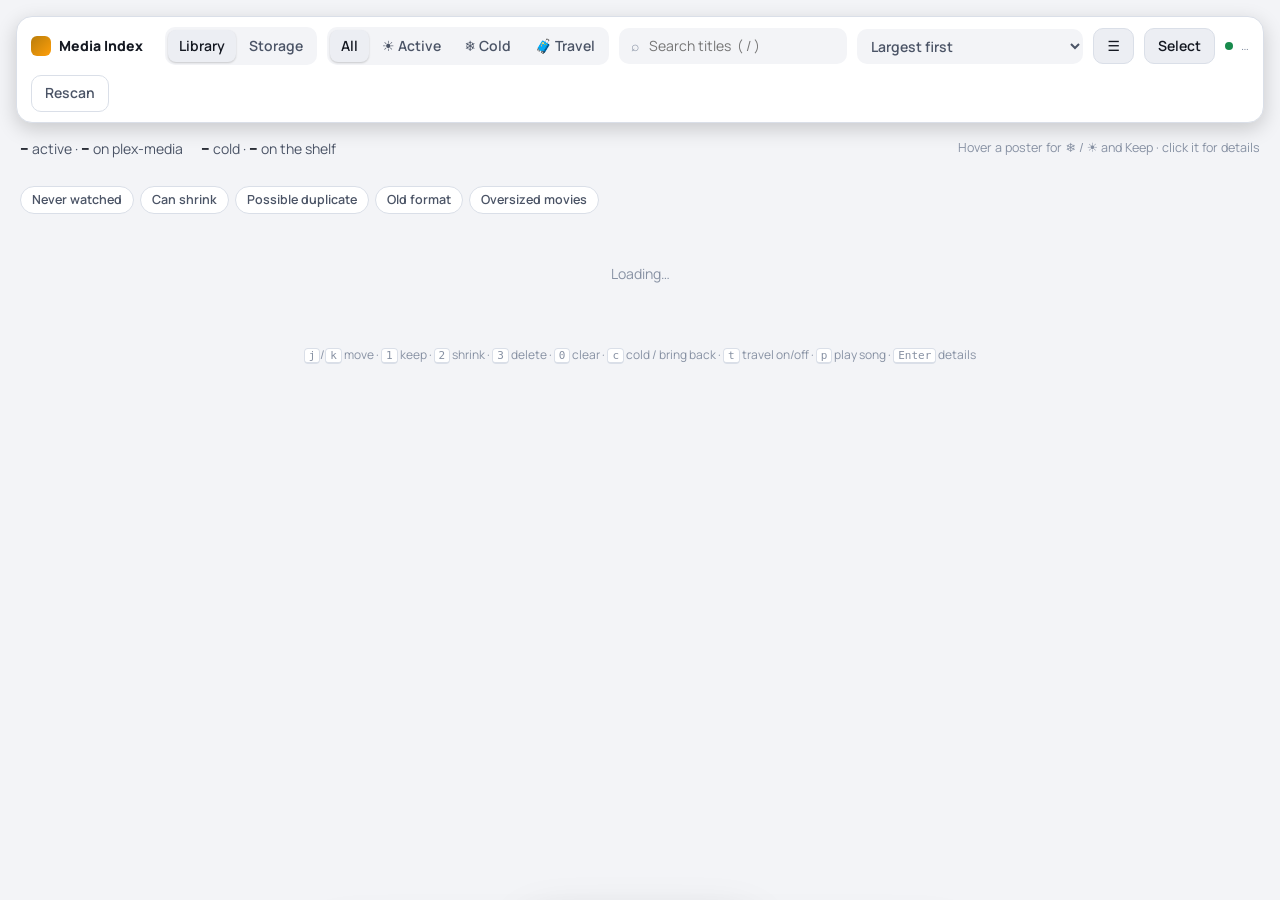
==== .config/media-stack/media-index/static/index.html @ 4dc536ae "media-index: cold/travel switches on the sheet, labelled Select bar The sheet gets a "Where it lives" ====
<!doctype html>
<html lang="en">
<head>
<meta charset="utf-8">
<meta name="viewport" content="width=device-width, initial-scale=1">
<title>Media Index</title>
<link rel="preconnect" href="https://fonts.googleapis.com">
<link href="https://fonts.googleapis.com/css2?family=Manrope:wght@500;600;700;800&display=swap" rel="stylesheet">
<style>
/* Poster-first, like Plex. One state per title: active (on plex-media) or cold (on a cold drive); the drive is a
   detail on the card. Light and dark follow the OS. */
:root {
  color-scheme: light;
  --bg: #f3f4f7; --bg-2: #ffffff; --surface: #ffffff; --surface-2: #eceef3; --border: #dadfe8;
  --text: #141821; --text-2: #4b5466; --muted: #8791a3;
  --accent: #b97d0a; --accent-fg: #1a1200; --accent-bg: #fbf1d9;
  --cold: #1f6fc2; --cold-bg: #e2eefb; --cold-fg: #06182a; --travel: #b0541a; --travel-bg: #fbe9dc;
  --keep: #178a4c; --keep-bg: #dff3e7; --delete: #c93b37; --delete-bg: #fbe4e3; --shrink: #1f6fc2; --shrink-bg: #e2eefb;
  --warn: #b86a00; --warn-bg: #fdf1d8; --scrim: rgba(20,24,33,.72); --shadow: rgba(0,0,0,.18);
  --s1: #b97d0a; --s2: #c98a2b; --s3: #1f6fc2; --s4: #178a4c; --s5: #d55181; --s6: #6250d6; --s7: #0f8a8a; --s8: #9aa0aa; --free: #e6e8ec;
}
@media (prefers-color-scheme: dark) { :root:not([data-theme="light"]) {
  color-scheme: dark;
  --bg: #0c0e13; --bg-2: #12151c; --surface: #181c25; --surface-2: #1f2430; --border: #2a3040;
  --text: #eef1f6; --text-2: #aab2c0; --muted: #6f7889;
  --accent: #e8b23c; --accent-fg: #1a1200; --accent-bg: #3a2e10;
  --cold: #7cc4ff; --cold-bg: #10243a; --cold-fg: #06182a; --travel: #ffb27a; --travel-bg: #3a2414;
  --keep: #58d08a; --keep-bg: #13301f; --delete: #f06a66; --delete-bg: #3a1716; --shrink: #7cc4ff; --shrink-bg: #132741;
  --warn: #f0a24a; --warn-bg: #352812; --scrim: rgba(12,14,19,.72); --shadow: rgba(0,0,0,.45);
  --s1: #e8b23c; --s2: #c98a2b; --s3: #3987e5; --s4: #199e70; --s5: #d55181; --s6: #9085e9; --s7: #1aa3a3; --s8: #5d6470; --free: #232934;
}}
:root[data-theme="dark"] {
  color-scheme: dark;
  --bg: #0c0e13; --bg-2: #12151c; --surface: #181c25; --surface-2: #1f2430; --border: #2a3040;
  --text: #eef1f6; --text-2: #aab2c0; --muted: #6f7889;
  --accent: #e8b23c; --accent-fg: #1a1200; --accent-bg: #3a2e10;
  --cold: #7cc4ff; --cold-bg: #10243a; --cold-fg: #06182a; --travel: #ffb27a; --travel-bg: #3a2414;
  --keep: #58d08a; --keep-bg: #13301f; --delete: #f06a66; --delete-bg: #3a1716; --shrink: #7cc4ff; --shrink-bg: #132741;
  --warn: #f0a24a; --warn-bg: #352812; --scrim: rgba(12,14,19,.72); --shadow: rgba(0,0,0,.45);
  --s1: #e8b23c; --s2: #c98a2b; --s3: #3987e5; --s4: #199e70; --s5: #d55181; --s6: #9085e9; --s7: #1aa3a3; --s8: #5d6470; --free: #232934;
}
* { box-sizing: border-box; }
body { margin: 0; background: var(--bg); color: var(--text); font: 14px/1.45 Manrope, system-ui, sans-serif; -webkit-font-smoothing: antialiased; }
button { font: inherit; color: inherit; background: none; border: 0; cursor: pointer; }
button:disabled { opacity: .45; cursor: default; }
input, select { font: inherit; color: var(--text); }
.wrap { max-width: 1280px; margin: 0 auto; padding: 16px 16px 140px; }
.num { font-variant-numeric: tabular-nums; }
code { font-size: 12px; }

/* top bar */
.bar { display: flex; align-items: center; gap: 10px; flex-wrap: wrap; padding: 10px 14px; background: var(--surface); border: 1px solid var(--border); border-radius: 16px; position: sticky; top: 8px; z-index: 5; box-shadow: 0 6px 20px var(--shadow); }
.brand { font-weight: 800; display: flex; align-items: center; gap: 8px; margin-right: 4px; }
.brand i { width: 20px; height: 20px; border-radius: 6px; background: linear-gradient(135deg, var(--accent), #ff9f0a); display: inline-block; }
.brand span { color: var(--muted); font-weight: 600; font-size: 12.5px; }
.seg { display: inline-flex; padding: 3px; background: var(--bg); border-radius: 10px; gap: 2px; }
.seg button { padding: 6px 11px; border-radius: 8px; font-weight: 600; color: var(--text-2); white-space: nowrap; }
.seg button.on { background: var(--surface-2); color: var(--text); box-shadow: 0 1px 2px var(--shadow); }
.seg button.on.cold { color: var(--cold); }
.seg button.on.warm { color: var(--accent); }
.seg button.on.travel { color: var(--travel); }
.search { flex: 1; min-width: 150px; display: flex; align-items: center; gap: 8px; padding: 7px 12px; background: var(--bg); border-radius: 10px; color: var(--muted); }
.search input { flex: 1; min-width: 0; background: none; border: 0; outline: none; }
select.sort { color: var(--text-2); font-weight: 600; padding: 7px 10px; border-radius: 10px; background: var(--bg); border: 0; }
.btn { padding: 7px 13px; border-radius: 10px; background: var(--surface-2); font-weight: 600; border: 1px solid var(--border); white-space: nowrap; }
.btn:hover { border-color: var(--muted); }
.btn.on, .btn.primary { background: var(--accent); color: var(--accent-fg); border-color: transparent; }
.btn.cold { background: var(--cold-bg); color: var(--cold); border-color: transparent; }
.btn.travel { background: var(--travel-bg); color: var(--travel); border-color: transparent; }
.btn.ghost { background: none; color: var(--text-2); }
.btn.danger { color: var(--delete); background: none; }
.btn.keep { color: var(--keep); } .btn.keep.on { background: var(--keep-bg); color: var(--keep); }
.btn.shrink.on { background: var(--shrink-bg); color: var(--shrink); }
.btn.delete.on { background: var(--delete-bg); color: var(--delete); }
.pill { display: inline-flex; align-items: center; gap: 8px; color: var(--muted); font-size: 12.5px; white-space: nowrap; }
.dot { width: 8px; height: 8px; border-radius: 50%; background: var(--keep); }
.dot.busy { background: var(--warn); animation: pulse 1.2s infinite; }
@keyframes pulse { 50% { opacity: .35; } }

/* filter rows */
.strip { display: flex; gap: 8px 18px; flex-wrap: wrap; align-items: center; padding: 14px 4px 4px; color: var(--text-2); }
.strip b { color: var(--text); font-size: 16px; font-weight: 800; }
.strip .sp { flex: 1; }
.chips { display: flex; flex-wrap: wrap; gap: 6px; padding: 6px 4px 2px; }
.chip { border: 1px solid var(--border); background: var(--surface); color: var(--text-2); border-radius: 999px; padding: 4px 11px; font-size: 12.5px; font-weight: 600; }
.chip b { font-weight: 600; opacity: .6; margin-left: 4px; }
.chip.on { background: var(--text); color: var(--bg); border-color: var(--text); }
.chip.keep.on { background: var(--keep-bg); color: var(--keep); border-color: transparent; }
.chip.shrink.on { background: var(--shrink-bg); color: var(--shrink); border-color: transparent; }
.chip.delete.on { background: var(--delete-bg); color: var(--delete); border-color: transparent; }
.chip.trashed.on { background: var(--warn-bg); color: var(--warn); border-color: transparent; }
.hint { color: var(--muted); font-size: 12.5px; }
.count { margin-left: auto; color: var(--muted); font-size: 12.5px; }

/* poster wall */
.wall { display: grid; grid-template-columns: repeat(auto-fill, minmax(146px, 1fr)); gap: 22px 16px; padding: 14px 4px; }
.card { position: relative; text-align: left; border-radius: 12px; cursor: pointer; }
.card .art { position: relative; aspect-ratio: 2 / 3; border-radius: 12px; overflow: hidden; background: var(--surface-2); box-shadow: 0 10px 24px var(--shadow); transition: transform .3s cubic-bezier(.2,.8,.2,1), box-shadow .3s; display: flex; align-items: center; justify-content: center; text-align: center; padding: 12px; color: rgba(255,255,255,.9); text-shadow: 0 1px 2px rgba(0,0,0,.45); background: linear-gradient(165deg, hsl(var(--h, 220) 36% 36%), hsl(calc(var(--h, 220) + 40) 42% 14%)); }
/* placeholder behind the poster: a tinted tile with the type's glyph and the title, seen only when no source has art */
.ph { position: relative; display: grid; gap: 8px; justify-items: center; }
.ph i { font-style: normal; font-size: 34px; line-height: 1; opacity: .6; }
.ph b { font-size: 12.5px; line-height: 1.25; font-weight: 700; display: -webkit-box; -webkit-line-clamp: 4; -webkit-box-orient: vertical; overflow: hidden; }
.card img { position: absolute; inset: 0; width: 100%; height: 100%; object-fit: cover; }
.card:hover .art { transform: translateY(-4px) scale(1.02); box-shadow: 0 16px 36px var(--shadow); }
.card.cold img { filter: saturate(.55) brightness(.85); }
.card.cold .art::after { content: ""; position: absolute; inset: 0; background: linear-gradient(180deg, transparent 50%, rgba(16,36,58,.75)); pointer-events: none; }
.card.d-delete img { opacity: .35; }
.card.d-keep .art { box-shadow: inset 0 0 0 3px var(--keep), 0 10px 24px var(--shadow); }
.card.sel .art { outline: 3px solid var(--accent); outline-offset: 2px; }
.card .ribbon { position: absolute; top: 8px; left: 8px; z-index: 1; display: inline-flex; align-items: center; gap: 5px; padding: 3px 8px; border-radius: 999px; font-size: 11px; font-weight: 700; background: rgba(12,14,19,.72); color: #fff; backdrop-filter: blur(6px); max-width: calc(100% - 16px); white-space: nowrap; overflow: hidden; text-overflow: ellipsis; }
.card.cold .ribbon { background: var(--cold); color: var(--cold-fg); }
.card .ribbon.queued { background: var(--warn); color: #241400; }
.card .ribbon.travel { background: var(--travel); color: #fff; }
.card .res { position: absolute; top: 8px; right: 8px; z-index: 1; padding: 2px 6px; border-radius: 6px; font-size: 10.5px; font-weight: 800; background: rgba(12,14,19,.72); color: #fff; letter-spacing: .04em; }
.card .size { position: absolute; left: 8px; bottom: 8px; z-index: 1; padding: 3px 8px; border-radius: 8px; font-size: 12px; font-weight: 700; background: rgba(12,14,19,.72); color: #fff; }
.card .t { margin-top: 9px; font-weight: 700; font-size: 13.5px; white-space: nowrap; overflow: hidden; text-overflow: ellipsis; }
.card .s { font-size: 12px; color: var(--muted); white-space: nowrap; overflow: hidden; text-overflow: ellipsis; }
.card .s .k { color: var(--keep); font-weight: 700; } .card .s .x { color: var(--delete); font-weight: 700; } .card .s .z { color: var(--shrink); font-weight: 700; }
.card .quick { position: absolute; left: 8px; right: 8px; bottom: 44px; z-index: 2; display: flex; gap: 6px; opacity: 0; transform: translateY(6px); transition: all .2s; }
.card:hover .quick, .card:focus-within .quick { opacity: 1; transform: none; }
.quick button { flex: 1; padding: 7px 0; border-radius: 9px; font-weight: 800; font-size: 12px; background: rgba(12,14,19,.82); color: #fff; backdrop-filter: blur(6px); white-space: nowrap; }
.quick button.cold { background: var(--cold); color: var(--cold-fg); }
.quick button.warm { background: var(--accent); color: var(--accent-fg); }
.quick button.travel { background: var(--travel); color: #fff; flex: 0 0 auto; padding: 7px 9px; }
.quick button.on { box-shadow: inset 0 0 0 2px #fff; }
.card .check { position: absolute; top: 8px; right: 8px; z-index: 2; width: 24px; height: 24px; border-radius: 50%; border: 2px solid #fff; background: rgba(12,14,19,.5); display: none; place-items: center; font-weight: 900; color: var(--accent-fg); }
.wall.select .card .check { display: grid; }
.wall.select .card .res, .wall.select .card .quick { display: none; }
.wall.select .card.picked .check { background: var(--accent); border-color: var(--accent); }
.wall.select .card.picked .art { outline: 3px solid var(--accent); outline-offset: 2px; }
.wall .more { grid-column: 1 / -1; }
.more { display: block; width: 100%; padding: 12px; border-radius: 12px; background: var(--surface); color: var(--accent); font-weight: 700; border: 1px solid var(--border); }
.empty { padding: 48px; text-align: center; color: var(--muted); }

/* list view (songs, podcasts, anything without a poster) */
.list { background: var(--surface); border: 1px solid var(--border); border-radius: 14px; overflow: hidden; margin: 14px 0; }
.row { display: grid; grid-template-columns: 1fr 120px; gap: 16px; align-items: center; padding: 10px 16px; border-top: 1px solid var(--border); cursor: pointer; }
.row:first-child { border-top: 0; }
.row.sel, .row.picked { background: var(--surface-2); box-shadow: inset 3px 0 var(--accent); }
.row.d-delete .title { text-decoration: line-through; text-decoration-color: var(--delete); }
.row .title { font-weight: 700; overflow-wrap: anywhere; }
.row .title small { color: var(--muted); font-weight: 500; margin-right: 6px; }
.row .meta { color: var(--text-2); font-size: 12.5px; margin-top: 2px; }
.row .size { text-align: right; font-weight: 700; }
.row .size small { display: block; color: var(--muted); font-weight: 500; font-size: 12px; }
.badge { display: inline-flex; align-items: center; gap: 4px; font-size: 11.5px; font-weight: 600; padding: 2px 8px; border-radius: 6px; background: var(--surface-2); color: var(--text-2); margin: 4px 4px 0 0; }
.badge.cold { background: var(--cold-bg); color: var(--cold); } .badge.keep { background: var(--keep-bg); color: var(--keep); } .badge.delete { background: var(--delete-bg); color: var(--delete); }
.badge.shrink { background: var(--shrink-bg); color: var(--shrink); } .badge.warn { background: var(--warn-bg); color: var(--warn); } .badge.warm { background: var(--accent-bg); color: var(--accent); }

/* select-mode bar and delete dock */
.bulk { position: fixed; left: 50%; bottom: 18px; transform: translateX(-50%) translateY(140%); transition: transform .3s cubic-bezier(.2,.8,.2,1); display: flex; gap: 8px; align-items: center; padding: 10px 12px 10px 18px; border-radius: 16px; background: var(--surface); border: 1px solid var(--border); box-shadow: 0 20px 50px var(--shadow); z-index: 10; max-width: calc(100vw - 32px); flex-wrap: wrap; justify-content: center; }
.bulk.on { transform: translateX(-50%); }
.bulk b { font-size: 15px; }
.bulk .btn[hidden] { display: none; }

/* storage tab */
.cols { display: grid; grid-template-columns: 340px 1fr; gap: 20px; align-items: start; margin-top: 14px; }
.stack { display: grid; gap: 14px; }
.panel { background: var(--surface); border: 1px solid var(--border); border-radius: 16px; padding: 18px; min-width: 0; }
.panel h3 { margin: 0 0 4px; font-size: 12px; font-weight: 700; letter-spacing: .05em; text-transform: uppercase; color: var(--text-2); display: flex; justify-content: space-between; align-items: center; gap: 8px; }
.panel .big { font-size: 28px; font-weight: 800; letter-spacing: -.02em; line-height: 1.1; }
.panel .sub { color: var(--text-2); font-size: 12.5px; }
.meter { display: flex; height: 14px; border-radius: 7px; overflow: hidden; background: var(--surface-2); margin: 12px 0 8px; gap: 2px; }
.meter > div { height: 100%; min-width: 2px; cursor: pointer; }
.legend { display: flex; flex-wrap: wrap; gap: 4px 14px; font-size: 12px; }
.legend button { color: var(--text-2); padding: 0; display: inline-flex; align-items: center; gap: 5px; }
.legend button.on, .legend button:hover { color: var(--text); }
.legend i { display: inline-block; width: 9px; height: 9px; border-radius: 3px; }
.drive { display: grid; grid-template-columns: 1fr auto; gap: 2px 12px; align-items: center; padding: 10px 0; border-top: 1px solid var(--border); }
.drive:first-of-type { border-top: 0; }
.drive .n { font-weight: 700; display: flex; align-items: center; gap: 8px; }
.drive .m { color: var(--text-2); font-size: 12.5px; text-align: right; }
.drive .f { grid-column: 1 / -1; color: var(--muted); font-size: 12px; }
.drive .mini { grid-column: 1 / -1; height: 6px; border-radius: 3px; background: var(--surface-2); overflow: hidden; }
.drive .mini i { display: block; height: 100%; background: var(--cold); }
.queue { padding: 0; margin: 10px 0 0; list-style: none; }
.queue li { display: grid; grid-template-columns: 34px 1fr auto; gap: 10px; align-items: center; padding: 8px 0; border-top: 1px solid var(--border); }
.queue img { width: 34px; height: 51px; object-fit: cover; border-radius: 5px; background: var(--surface-2); }
.queue .st { font-size: 12px; font-weight: 700; color: var(--warn); text-align: right; }
.queue .st.done { color: var(--keep); } .queue .st.failed { color: var(--delete); }
.shelf h2 { margin: 18px 4px 6px; font-size: 17px; font-weight: 800; letter-spacing: -.01em; display: flex; align-items: baseline; gap: 10px; flex-wrap: wrap; }
.shelf h2 small { font-size: 12.5px; font-weight: 600; color: var(--muted); }
.shelf h2 button { margin-left: auto; font-size: 12.5px; color: var(--accent); font-weight: 700; }
.shelf .wall { grid-auto-flow: column; grid-auto-columns: 132px; grid-template-columns: none; overflow-x: auto; padding: 6px 4px 14px; scrollbar-width: thin; }
.tip { position: fixed; pointer-events: none; background: var(--text); color: var(--bg); padding: 6px 10px; border-radius: 6px; font-size: 12px; display: none; z-index: 20; white-space: nowrap; }
.keys { color: var(--muted); font-size: 12px; margin-top: 14px; text-align: center; }
kbd { font: 11px ui-monospace, monospace; border: 1px solid var(--border); border-bottom-width: 2px; border-radius: 4px; padding: 0 4px; background: var(--surface); }

/* title sheet */
dialog { border: 1px solid var(--border); border-radius: 22px; background: var(--bg-2); color: var(--text); width: min(620px, calc(100% - 32px)); padding: 22px; box-shadow: 0 40px 100px var(--shadow); }
dialog::backdrop { background: var(--scrim); backdrop-filter: blur(10px); }
dialog h2 { margin: 0 0 6px; font-size: 18px; }
dialog ul { max-height: 300px; overflow: auto; padding-left: 18px; color: var(--text-2); }
dialog .actions { display: flex; justify-content: flex-end; gap: 8px; margin-top: 16px; flex-wrap: wrap; }
#sheet { width: min(900px, calc(100% - 32px)); padding: 0; overflow: hidden; }
#sheet .in { max-height: calc(100vh - 48px); overflow: auto; }
.hero { position: relative; height: 220px; overflow: hidden; background: var(--surface-2); }
.hero img { width: 100%; height: 100%; object-fit: cover; filter: blur(26px) brightness(.5) saturate(1.3); transform: scale(1.2); }
.hero::after { content: ""; position: absolute; inset: 0; background: linear-gradient(to top, var(--bg-2), transparent 70%); }
.x { position: absolute; top: 14px; right: 14px; z-index: 2; width: 34px; height: 34px; border-radius: 50%; background: rgba(12,14,19,.6); color: #fff; font-size: 18px; display: grid; place-items: center; }
.body { position: relative; display: grid; grid-template-columns: 170px 1fr; gap: 24px; padding: 0 28px 28px; margin-top: -120px; }
.body .poster { position: relative; aspect-ratio: 2 / 3; border-radius: 14px; overflow: hidden; box-shadow: 0 20px 50px var(--shadow); display: grid; place-items: center; padding: 14px; text-align: center; color: rgba(255,255,255,.9); background: linear-gradient(165deg, hsl(var(--h, 220) 36% 36%), hsl(calc(var(--h, 220) + 40) 42% 14%)); }
.body .poster .ph i { font-size: 44px; } .body .poster .ph b { font-size: 15px; -webkit-line-clamp: 6; }
.body .poster img { position: absolute; inset: 0; width: 100%; height: 100%; object-fit: cover; display: block; }
.body h1 { margin: 100px 0 2px; font-size: 28px; font-weight: 800; letter-spacing: -.02em; line-height: 1.1; text-wrap: balance; overflow-wrap: anywhere; }
.body h1 small { display: block; font-size: 13px; color: var(--muted); font-weight: 600; letter-spacing: 0; }
.meta-line { color: var(--text-2); display: flex; gap: 6px; flex-wrap: wrap; align-items: center; }
.facts { display: grid; grid-template-columns: repeat(auto-fit, minmax(120px, 1fr)); gap: 10px; margin: 16px 0; }
.fact { padding: 10px 12px; border-radius: 12px; background: var(--surface); border: 1px solid var(--border); }
.fact .l { font-size: 10.5px; font-weight: 700; letter-spacing: .06em; text-transform: uppercase; color: var(--muted); }
.fact .v { font-size: 17px; font-weight: 800; margin-top: 2px; }
.fact .v small { font-size: 12px; color: var(--text-2); font-weight: 600; }
.where { display: grid; gap: 8px; margin: 6px 0 16px; }
.where > div { display: flex; align-items: center; gap: 10px; padding: 9px 12px; border-radius: 12px; background: var(--surface); border: 1px solid var(--border); }
.where .ic { width: 30px; height: 30px; border-radius: 8px; display: grid; place-items: center; font-weight: 900; background: var(--surface-2); flex: none; }
.where .ic.cold { background: var(--cold-bg); color: var(--cold); } .where .ic.warm { background: var(--accent-bg); color: var(--accent); } .where .ic.travel { background: var(--travel-bg); color: var(--travel); }
.where .r { margin-left: auto; color: var(--muted); font-size: 12.5px; white-space: nowrap; }
.files { width: 100%; border-collapse: collapse; font-size: 12.5px; margin-bottom: 14px; }
.files td { padding: 4px 6px; border-top: 1px solid var(--border); color: var(--text-2); font-variant-numeric: tabular-nums; vertical-align: top; }
.files td:first-child { color: var(--text); overflow-wrap: anywhere; }
.note { width: 100%; margin: 0 0 14px; background: var(--surface); border: 1px solid var(--border); border-radius: 10px; padding: 8px 12px; }
/* where it lives: two switches, cold and travel, with the state spelled out */
.live { display: grid; gap: 8px; margin: 0 0 14px; }
.live .l, .bulk .l { font-size: 11px; letter-spacing: .08em; text-transform: uppercase; color: var(--muted); font-weight: 800; }
.sw { display: flex; align-items: center; gap: 10px; padding: 9px 12px; border-radius: 12px; background: var(--surface); border: 1px solid var(--border); cursor: pointer; }
.sw.on { border-color: var(--on, var(--accent)); box-shadow: inset 0 0 0 1px var(--on, var(--accent)); }
.sw.cold { --on: var(--cold); } .sw.travel { --on: var(--travel); }
.sw input { width: 20px; height: 20px; margin: 0; accent-color: var(--on, var(--accent)); flex: none; }
.sw .ic { width: 30px; height: 30px; border-radius: 8px; display: grid; place-items: center; font-weight: 900; background: var(--surface-2); flex: none; }
.sw.cold .ic { background: var(--cold-bg); color: var(--cold); } .sw.travel .ic { background: var(--travel-bg); color: var(--travel); }
.sw select { margin-left: auto; }
.acts { display: flex; gap: 8px; flex-wrap: wrap; align-items: center; }
.acts .btn { padding: 9px 14px; }
.opt { display: grid; grid-template-columns: auto 1fr auto; gap: 10px; align-items: center; padding: 10px; border: 1px solid var(--border); border-radius: 10px; margin-top: 8px; cursor: pointer; }
.opt:hover, .opt:has(input:checked) { border-color: var(--accent); background: var(--surface-2); }
.opt .t { overflow-wrap: anywhere; font-size: 13px; } .opt .m { color: var(--muted); font-size: 12px; }
.opt .z { font-weight: 700; text-align: right; } .opt .z small { display: block; color: var(--keep); font-weight: 500; }

@media (max-width: 900px) { .cols { grid-template-columns: 1fr; } }
@media (max-width: 640px) {
  .body { grid-template-columns: 1fr; } .body .poster { width: 130px; } .body h1 { margin-top: 0; }
  .wall { grid-template-columns: repeat(auto-fill, minmax(112px, 1fr)); gap: 16px 10px; }
  .bar { position: static; }
}
@media (prefers-reduced-motion: reduce) { * { transition: none !important; animation: none !important; } }
</style>
</head>
<body>
<div class="wrap">
  <div class="bar">
    <div class="brand"><i></i>Media Index <span id="diskline"></span></div>
    <div class="seg" id="tabs"><button class="on" data-tab="library">Library</button><button data-tab="storage">Storage</button></div>
    <div class="seg" id="f-state"><button class="on" data-v="">All</button><button class="warm" data-v="active">☀ Active</button><button class="cold" data-v="cold">❄ Cold</button><button class="travel" data-v="travel">🧳 Travel</button></div>
    <label class="search">⌕ <input id="q" placeholder="Search titles  ( / )" aria-label="Search titles"></label>
    <select class="sort" id="sort" aria-label="Sort">
      <option value="size">Largest first</option>
      <option value="stale">Longest unwatched</option>
      <option value="plays">Most watched</option>
      <option value="shrink">Most saved by re-encoding</option>
      <option value="new">Recently added</option>
      <option value="name">Name</option>
    </select>
    <button class="btn" id="viewbtn" title="Posters or rows">☰</button>
    <button class="btn" id="selbtn">Select</button>
    <span class="pill" id="scan"><span class="dot"></span>…</span>
    <button class="btn ghost" id="rescan">Rescan</button>
  </div>

  <section id="tab-library">
    <div class="strip">
      <span><b class="num" id="n-active">–</b> active · <b class="num" id="gb-active">–</b> on plex-media</span>
      <span><b class="num" id="n-cold">–</b> cold · <b class="num" id="gb-cold">–</b> on the shelf</span>
      <span class="sp"></span>
      <span class="hint">Hover a poster for ❄ / ☀ and Keep · click it for details</span>
    </div>
    <div class="chips" id="types" aria-label="Media type"></div>
    <div class="chips" id="decisions" aria-label="Decision"></div>
    <div class="chips" id="flags" aria-label="More filters">
      <button class="chip" data-flag="unwatched">Never watched</button>
      <button class="chip" data-flag="shrink">Can shrink</button>
      <button class="chip" data-flag="dupe">Possible duplicate</button>
      <button class="chip" data-flag="old">Old format</button>
      <button class="chip" data-flag="big">Oversized movies</button>
      <span class="count" id="count"></span>
    </div>
    <div id="list"><div class="empty">Loading…</div></div>
    <div class="keys"><kbd>j</kbd>/<kbd>k</kbd> move · <kbd>1</kbd> keep · <kbd>2</kbd> shrink · <kbd>3</kbd> delete · <kbd>0</kbd> clear · <kbd>c</kbd> cold / bring back · <kbd>t</kbd> travel on/off · <kbd>p</kbd> play song · <kbd>Enter</kbd> details</div>
  </section>

  <section id="tab-storage" hidden>
    <div class="cols">
      <div class="stack">
        <div class="panel" id="p-main"></div>
        <div class="panel" id="p-cold"></div>
        <div class="panel" id="p-queue"></div>
        <div class="panel" id="p-other"></div>
      </div>
      <div id="shelves"></div>
    </div>
  </section>
</div>

<div class="bulk" id="bulk">
  <span><b class="num" id="b-n">0</b> selected · <span class="num" id="b-gb">0</span></span>
  <span class="l">Mark as</span>
  <button class="btn cold" data-bulk="out">❄ Cold</button>
  <button class="btn travel" data-bulk="travel-on">🧳 Travel</button>
  <button class="btn keep" data-bulk="keep">✓ Keep</button>
  <button class="btn shrink" data-bulk="shrink">⇣ Shrink</button>
  <button class="btn delete" data-bulk="delete">✕ Delete</button>
  <span class="l">Undo</span>
  <button class="btn primary" data-bulk="back">☀ Bring back</button>
  <button class="btn ghost" data-bulk="travel-off">🧳 Off travel</button>
  <button class="btn ghost" data-bulk="clear">Clear</button>
</div>
<div class="bulk" id="dock"><span id="docktext"></span><button class="btn danger" id="trashbtn">Review &amp; move to trash</button></div>
<div class="tip" id="tip"></div>

<dialog id="sheet"><div class="in" id="sheet-in"></div></dialog>

<dialog id="confirm">
  <h2 id="ctitle"></h2>
  <div class="hint">These folders move to <code>plex-media/_trash</code>, on the same disk, so it's instant and you can restore them from the Trash filter. Radarr/Sonarr stop monitoring them so they aren't downloaded again. Nothing is permanently deleted until you empty <code>_trash</code> yourself.</div>
  <ul id="clist"></ul>
  <div class="actions"><button class="btn" id="cancel">Cancel</button><button class="btn danger" id="go">Move to trash</button></div>
</dialog>

<dialog id="swapdlg">
  <h2 id="stitle"></h2>
  <div class="hint" id="ssub"></div>
  <div id="sopts"></div>
  <div class="hint" style="margin-top:12px">On Swap, the current file moves to <code>_trash</code> (restore it by hand if needed), Radarr notices it's gone and downloads the release you picked. Plex shows the movie again once the download finishes.</div>
  <div class="actions"><button class="btn" id="scancel">Cancel</button><button class="btn primary" id="sgo" disabled>Swap</button></div>
</dialog>

<script>
const PAGE = 120;
const OLD_CODECS = ["mpeg4", "msmpeg4v3", "mpeg2video", "mpeg1video", "wmv3", "vc1", "h263", "msmpeg4v2"];
const SERIES = 7; // categorical slots in the disk meter; the rest fold into "Other folders"
const COLD = ["plex-cold-1", "plex-cold-2"];
const TRAVEL = "plex-travel";
const VIDEO = ["movies", "tv", "anime"];
const SHELF_MIN_BYTES = 3e9, STALE_S = 3 * 365 * 86400;
const state = { items: [], summary: null, drives: [], moves: {}, tab: "library", where: "", view: "undecided", category: null, flags: new Set(), q: "", sort: "size",
  shown: PAGE, sel: 0, open: null, picking: false, picked: new Set(), grid: (() => { try { return localStorage.getItem("grid") !== "0"; } catch { return true; } })() };
const $ = (id) => document.getElementById(id);

const gb = (b) => {
  if (!b) return "0 GB";
  if (b >= 1e12) return (b / 1e12).toFixed(2) + " TB";
  if (b >= 1e10) return Math.round(b / 1e9) + " GB";
  if (b >= 1e9) return (b / 1e9).toFixed(1) + " GB";
  return Math.max(1, Math.round(b / 1e6)) + " MB";
};
const ago = (t) => {
  const days = (Date.now() / 1000 - t) / 86400;
  if (days < 1) return "today";
  if (days < 60) return Math.round(days) + " days ago";
  if (days < 730) return Math.round(days / 30) + " months ago";
  return (days / 365).toFixed(1) + " years ago";
};
const hours = (s) => s >= 3600 ? (s / 3600).toFixed(1) + " h" : Math.round(s / 60) + " min";
const res = (h) => !h ? "" : h >= 1500 ? "4K" : h >= 1000 ? "1080p" : h >= 700 ? "720p" : "SD";
const esc = (s) => String(s ?? "").replace(/[&<>"]/g, (c) => ({ "&": "&amp;", "<": "&lt;", ">": "&gt;", '"': "&quot;" }[c]));
const inPlex = (it) => !it.cold && (it.video_files > 0 || it.audio_files > 0) && (state.summary?.plex_folders || []).includes(it.category);
const isSong = (it) => it.category === "music" && it.audio_files > 0;
const isVideo = (it) => it.video_files > 0 && VIDEO.includes(it.category);
const status = (it) => it.trashed_at ? "trashed" : it.decision || "undecided";
const coldDrive = (it) => COLD.find((d) => d in (it.drives || {}));
const titleOf = (it) => { const [cat, ...name] = it.item.split("/"); return isSong(it) ? name[name.length - 1].replace(/\.[^.]+$/, "") : name.join("/") || cat; };
const posterUrl = (it) => "/api/poster?item=" + encodeURIComponent(it.item);
const player = new Audio();
const playing = (it) => it && player.dataset.item === it.item && !player.paused;
const TYPE_LABELS = { movies: "🎬 Movies", tv: "📺 TV", anime: "🍥 Anime", music: "♪ Music", audiobooks: "📚 Audiobooks", podcasts: "🎙 Podcasts", youtube: "▶ YouTube" };
const typeLabel = (name) => TYPE_LABELS[name] || name.charAt(0).toUpperCase() + name.slice(1);
const GLYPHS = { downloads: "⬇", games: "🎮", other: "📁" };
const glyph = (cat) => GLYPHS[cat] || (TYPE_LABELS[cat] || "▪").split(" ")[0];
const hue = (s) => [...s].reduce((h, c) => (h * 31 + c.charCodeAt(0)) % 360, 7);
const placeholder = (it, label) => `<span class="ph"><i>${glyph(it.item.split("/")[0])}</i><b>${esc(label)}</b></span>`;

async function api(path, body) {
  const r = await fetch(path, body === undefined ? {} : { method: "POST", headers: { "Content-Type": "application/json" }, body: JSON.stringify(body) });
  return r.json();
}

async function load() {
  const [summary, items, moves, drv] = await Promise.all([api("/api/summary"), api("/api/items"), api("/api/cold-moves"), api("/api/drives")]);
  state.summary = summary; state.items = items; state.drives = drv;
  state.moves = Object.fromEntries(moves.map((m) => [m.item, m]));
  renderHeader();
  renderList();
  renderStorage();
}
async function loadMoves() {
  const moves = await api("/api/cold-moves");
  state.moves = Object.fromEntries(moves.map((m) => [m.item, m]));
}

// ---- header, filters -------------------------------------------------------------------------------------------
function renderHeader() {
  const s = state.summary, d = s.disk;
  $("diskline").textContent = `${gb(d.free)} free of ${gb(d.total)}`;
  renderScan(s.scan, s.plex_backup);
  const active = state.items.filter((it) => !it.cold && !it.trashed_at), cold = state.items.filter((it) => it.cold);
  $("n-active").textContent = active.length.toLocaleString(); $("gb-active").textContent = gb(active.reduce((a, it) => a + it.size, 0));
  $("n-cold").textContent = cold.length.toLocaleString(); $("gb-cold").textContent = gb(cold.reduce((a, it) => a + it.size, 0));

  $("types").innerHTML = `<button class="chip ${state.category ? "" : "on"}" data-cat="">Everything</button>` +
    s.categories.map(([name, size]) => `<button class="chip ${state.category === name ? "on" : ""}" data-cat="${esc(name)}">${esc(typeLabel(name))}<b>${gb(size)}</b></button>`).join("");
  for (const el of $("types").children) el.onclick = () => { state.category = el.dataset.cat || null; reset(); renderHeader(); };

  const t = s.decided;
  const chips = [
    ["undecided", "To review", `${t.undecided.items}`],
    ["keep", "✓ Keep", `${t.keep.items}`],
    ["shrink", "⇣ Shrink", `${t.shrink.items} · ~${gb(t.shrink.size)} saved`],
    ["delete", "✕ Delete", `${t.delete.items} · ${gb(t.delete.size)}`],
    ["trashed", "🗑 In _trash", `${t.trashed.items} · ${gb(s.trash)}`],
  ];
  $("decisions").innerHTML = chips.map(([key, label, n]) => `<button class="chip ${key} ${state.view === key ? "on" : ""}" data-view="${key}">${label}<b>${n}</b></button>`).join("");
  for (const el of $("decisions").children) el.onclick = () => { state.view = state.view === el.dataset.view ? null : el.dataset.view; reset(); renderHeader(); };

  $("dock").classList.toggle("on", t.delete.items > 0 && !state.picking);
  $("docktext").textContent = `${t.delete.items} title${t.delete.items === 1 ? "" : "s"} · ${gb(t.delete.size)} marked to delete`;
}

function renderScan(scan, backup) {
  const busy = scan.phase && scan.phase !== "done";
  let text = "Not scanned yet";
  if (scan.phase === "walking") text = `Scanning… ${(scan.files || 0).toLocaleString()} files`;
  if (scan.phase === "probing") text = `Reading video info… ${scan.done.toLocaleString()} / ${scan.total.toLocaleString()}`;
  if (scan.phase === "done") text = `Scanned ${ago(scan.finished)}` + (backup ? "" : " · no Plex history");
  $("scan").innerHTML = `<span class="dot ${busy ? "busy" : ""}"></span>${text}`;
  clearTimeout(renderScan.timer);
  if (busy) renderScan.timer = setTimeout(load, 5000);
}

const GB_PER_HOUR_OVERSIZED = 6e9; // a good 1080p movie encode is ~2-4 GB/hour
const isBig = (it) => it.category === "movies" && it.video_files > 0 && !it.trashed_at && !it.cold && !it.swap &&
  ((it.height || 0) >= 1600 || (it.duration_s && it.size / (it.duration_s / 3600) > GB_PER_HOUR_OVERSIZED));
const isOld = (it) => (it.codecs || "").split(",").some((c) => OLD_CODECS.includes(c));
const FLAGS = {
  unwatched: (it) => inPlex(it) && !it.watched_files,
  shrink: (it) => it.shrink_saving > 0,
  dupe: (it) => (it.duplicates || []).length > 0,
  old: isOld,
  big: isBig,
};
const SORTS = {
  size: (a, b) => b.size - a.size,
  shrink: (a, b) => b.shrink_saving - a.shrink_saving,
  stale: (a, b) => (a.last_viewed || 0) - (b.last_viewed || 0) || b.size - a.size,
  plays: (a, b) => (b.plays || 0) - (a.plays || 0) || b.size - a.size,
  new: (a, b) => (b.mtime || 0) - (a.mtime || 0),
  name: (a, b) => a.item.localeCompare(b.item),
};

function visible() {
  const q = state.q.toLowerCase();
  const rows = state.items.filter((it) =>
    (!state.where || (state.where === "travel" ? !!it.travel : (state.where === "cold") === !!it.cold)) &&
    (!state.view || (!it.cold && status(it) === state.view)) &&
    (!state.category || it.category === state.category) &&
    (!q || it.item.toLowerCase().includes(q)) &&
    [...state.flags].every((f) => FLAGS[f](it)));
  return rows.sort(SORTS[state.sort]);
}
function reset() { state.shown = PAGE; state.sel = 0; renderList(); }

// ---- library ---------------------------------------------------------------------------------------------------
function renderList() {
  const rows = visible(), shown = rows.slice(0, state.shown);
  $("count").textContent = `${rows.length.toLocaleString()} titles · ${gb(rows.reduce((a, r) => a + r.size, 0))}`;
  const list = $("list");
  if (!rows.length) { list.className = ""; list.innerHTML = `<div class="empty">Nothing here. Try clearing a filter.</div>`; return; }
  list.className = state.grid ? "wall" + (state.picking ? " select" : "") : "list";
  list.innerHTML = shown.map((it, i) => (state.grid ? cardHtml : rowHtml)(it, i)).join("") +
    (rows.length > shown.length ? `<button class="more" id="more">Show ${Math.min(PAGE, rows.length - shown.length)} more of ${rows.length - shown.length}</button>` : "");
  bind(list, shown);
  const more = $("more");
  if (more) more.onclick = () => { state.shown += PAGE; renderList(); };
}

function ribbon(it) {
  const m = state.moves[it.item];
  if (m && m.status !== "done") return `<span class="ribbon queued">⏳ ${m.direction === "out" ? "to cold" : "coming back"}${m.status === "running" ? " · moving" : m.status === "failed" ? " · failed" : ""}</span>`;
  if (it.cold) return `<span class="ribbon">❄ cold · ${esc((coldDrive(it) || "").replace("plex-", ""))}${it.travel ? " · 🧳" : ""}</span>`;
  if (it.trashed_at) return `<span class="ribbon">🗑 in _trash</span>`;
  return it.travel ? `<span class="ribbon travel">🧳 travel</span>` : "";
}
function statusBits(it) {
  const d = status(it), bits = [];
  if (d === "keep") bits.push(`<span class="k">Keep</span>`);
  if (d === "shrink") bits.push(`<span class="z">Shrink ⇣${gb(it.shrink_saving)}</span>`);
  if (d === "delete") bits.push(`<span class="x">Delete</span>`);
  return bits;
}
function watchedText(it) {
  if (!inPlex(it)) return "";
  if (isSong(it)) return it.plays ? `${it.plays}× · ${ago(it.last_viewed)}` : "never played";
  return it.last_viewed ? `${it.plays ? it.plays + "× · " : ""}${ago(it.last_viewed)}` : "never watched";
}
// Hover buttons: the one or two things you'd do to this title from the wall. Everything else is in the sheet.
function quickHtml(it) {
  const m = state.moves[it.item];
  if (m && m.status === "running") return "";
  const queued = m && m.status !== "done";
  if (it.trashed_at) return `<button data-a="restore">↺ Restore</button>`;
  if (it.cold) return queued ? `<button data-a="unmark">⏳ Unmark</button>` : `<button class="warm" data-a="back">☀ Bring back</button>`;
  const keep = `<button data-a="keep">${it.decision === "keep" ? "✓ Kept" : "Keep"}</button>`;
  if (isSong(it)) return `<button data-a="play">${playing(it) ? "⏸ Pause" : "▶ Play"}</button>${keep}`;
  if (!isVideo(it)) return keep;
  const cold = queued ? `<button class="cold on" data-a="unmark">❄ Queued</button>` : it.decision === "keep" ? "" : `<button class="cold" data-a="out">❄ Cold</button>`;
  return `${cold}<button class="travel ${it.travel ? "on" : ""}" data-a="travel" title="${it.travel ? "On the travel list · click to remove" : "Add to the travel list"}">🧳${it.travel ? " ✓" : ""}</button>${keep}`;
}
function cardHtml(it, i) {
  const [cat] = it.item.split("/"), d = status(it), label = titleOf(it);
  const sub = [isSong(it) ? it.item.split("/")[1] : typeLabel(cat).replace(/^\S+ /, ""), watchedText(it), ...statusBits(it)].filter(Boolean);
  return `<div class="card ${it.cold ? "cold" : ""} d-${d} ${i === state.sel ? "sel" : ""} ${state.picked.has(it.item) ? "picked" : ""}" data-i="${i}" tabindex="0">
    <div class="art" style="--h:${hue(label)}">${placeholder(it, label)}<img loading="lazy" alt="" src="${posterUrl(it)}" onerror="this.remove()">
      ${ribbon(it)}${res(it.height) && !it.cold ? `<span class="res">${res(it.height)}</span>` : ""}<span class="size num">${gb(it.size)}</span><span class="check">✓</span>
      <div class="quick">${quickHtml(it)}</div></div>
    <div class="t" title="${esc(label)}">${esc(label)}</div><div class="s">${sub.join(" · ")}</div></div>`;
}
function rowHtml(it, i) {
  const [cat, ...name] = it.item.split("/"), d = status(it);
  const meta = [];
  if (it.files) meta.push(`${it.files} file${it.files === 1 ? "" : "s"}`);
  if (it.height) meta.push(res(it.height));
  if (it.codecs) meta.push(it.codecs.replace(/,/g, ", "));
  if (it.duration_s) meta.push(hours(it.duration_s));
  if (watchedText(it)) meta.push(watchedText(it));
  if (it.trashed_at) meta.push(`moved to trash ${ago(it.trashed_at)}`);
  const badges = [];
  if (it.cold) badges.push(`<span class="badge cold">❄ cold · ${esc(coldDrive(it) || "")}</span>`);
  const m = state.moves[it.item];
  if (m && m.status !== "done") badges.push(`<span class="badge warn">⏳ ${m.direction === "out" ? "→" : "←"} ${esc(m.drive)} · ${esc(m.status)}</span>`);
  if (d !== "undecided" && d !== "trashed") badges.push(`<span class="badge ${d}">${d}</span>`);
  if (it.shrink_saving > 0) badges.push(`<span class="badge shrink">⇣ ~${gb(it.shrink_saving)} as HEVC</span>`);
  if ((it.duplicates || []).length) badges.push(`<span class="badge warn">Possible duplicate: ${esc(it.duplicates[0])}</span>`);
  if (it.note) badges.push(`<span class="badge">📝 ${esc(it.note)}</span>`);
  const title = isSong(it) ? `<small>${esc(name[0])}</small>${esc(titleOf(it))}` : `<small>${esc(cat)}</small>${esc(titleOf(it))}`;
  return `<div class="row d-${d} ${i === state.sel ? "sel" : ""} ${state.picked.has(it.item) ? "picked" : ""}" data-i="${i}">
    <div><div class="title">${title}</div><div class="meta">${meta.map(esc).join(" · ")}</div>${badges.join("")}</div>
    <div class="size num">${gb(it.size)}${it.freeable < it.size && !it.trashed_at && !it.cold ? `<small title="Hardlinked with a torrent in downloads/">frees ${gb(it.freeable)}</small>` : ""}</div></div>`;
}

// Wire a rendered wall or list: hover actions, click → select mode pick or the sheet.
function bind(root, shown) {
  for (const el of root.querySelectorAll(".card, .row")) {
    const it = shown[+el.dataset.i];
    el.onclick = (e) => {
      const b = e.target.closest("[data-a]");
      if (b) { e.stopPropagation(); act(it, b.dataset.a); return; }
      if (state.picking) { togglePick(it); return; }
      if (root.id === "list") state.sel = +el.dataset.i;
      openSheet(it);
    };
  }
}
function togglePick(it) {
  state.picked.has(it.item) ? state.picked.delete(it.item) : state.picked.add(it.item);
  for (const el of document.querySelectorAll(`[data-i]`)) {
    const t = el.closest("#list") ? visible()[+el.dataset.i] : null;
    if (t) el.classList.toggle("picked", state.picked.has(t.item));
  }
  renderBulk();
}

// One action on one title; every one of these ends in a refresh of what changed.
async function act(it, a, drive = "") {
  if (!it) return;
  let out = { ok: true };
  if (a === "keep" || a === "shrink" || a === "delete") return decide(it, it.decision === a ? null : a);
  if (a === "clear") return decide(it, null);
  if (a === "play") { play(it); return; }
  if (a === "swap") return openSwap(it);
  if (a === "restore") { out = await api("/api/restore", { item: it.item }); alert(out.message); return load(); }
  if (a === "out" || a === "back") out = await api("/api/cold-move", { item: it.item, drive, direction: a });
  if (a === "unmark") out = await api("/api/cold-move", { item: it.item, direction: null });
  if (a === "travel") { out = await api("/api/travel", { item: it.item, on: !it.travel }); if (out.ok) it.travel = !it.travel; }
  if (!out.ok) alert(out.message);
  await loadMoves();
  renderList(); renderStorage();
  if ($("sheet").open) openSheet(it);
}
async function decide(it, decision) {
  if (!it || it.trashed_at || it.cold || (decision === "shrink" && !(it.shrink_saving > 0))) return;
  it.decision = decision;
  await api("/api/decision", { item: it.item, decision, note: it.note || "" });
  state.summary = await api("/api/summary");
  renderHeader(); renderList(); renderStorage();
  if ($("sheet").open) openSheet(it);
}
function play(it) {
  if (!isSong(it) || it.trashed_at) return;
  if (playing(it)) player.pause();
  else {
    if (player.dataset.item !== it.item) { player.src = "/api/audio?item=" + encodeURIComponent(it.item); player.dataset.item = it.item; }
    player.play();
  }
}
player.onplay = player.onpause = () => renderList();

// ---- select mode -------------------------------------------------------------------------------------------------
function setPicking(on) {
  state.picking = on;
  if (!on) state.picked.clear();
  $("selbtn").classList.toggle("on", on);
  $("selbtn").textContent = on ? "Done" : "Select";
  renderHeader(); renderList(); renderBulk();
}
function renderBulk() {
  const L = state.items.filter((it) => state.picked.has(it.item));
  $("bulk").classList.toggle("on", state.picking && L.length > 0);
  $("b-n").textContent = L.length; $("b-gb").textContent = gb(L.reduce((a, it) => a + it.size, 0));
  const show = { out: L.some((it) => isVideo(it) && !it.cold && !it.trashed_at && it.decision !== "keep"), back: L.some((it) => it.cold),
    "travel-on": L.some((it) => isVideo(it) && !it.cold && !it.trashed_at && !it.travel), "travel-off": L.some((it) => it.travel && !it.cold),
    keep: L.some((it) => !it.cold && !it.trashed_at), shrink: L.some((it) => it.shrink_saving > 0), delete: L.some((it) => !it.cold && !it.trashed_at), clear: true };
  for (const b of $("bulk").querySelectorAll("[data-bulk]")) b.hidden = !show[b.dataset.bulk];
}
for (const b of $("bulk").querySelectorAll("[data-bulk]")) b.onclick = async () => {
  const a = b.dataset.bulk, L = state.items.filter((it) => state.picked.has(it.item));
  if (a === "clear") { state.picked.clear(); renderList(); renderBulk(); return; }
  b.disabled = true;
  const failed = [];
  for (const it of L) {
    if (a === "out" && !(isVideo(it) && !it.cold && !it.trashed_at && it.decision !== "keep")) continue;
    if (a === "back" && !it.cold) continue;
    if (a === "out" || a === "back") { const out = await api("/api/cold-move", { item: it.item, drive: "", direction: a }); if (!out.ok) failed.push(`${titleOf(it)}: ${out.message}`); }
    else if (a.startsWith("travel")) {
      const on = a === "travel-on";
      if (!(isVideo(it) && !it.cold && !it.trashed_at) || it.travel === on) continue;
      const out = await api("/api/travel", { item: it.item, on }); if (!out.ok) failed.push(`${titleOf(it)}: ${out.message}`);
    }
    else if (!it.cold && !it.trashed_at && (a !== "shrink" || it.shrink_saving > 0)) { it.decision = a; await api("/api/decision", { item: it.item, decision: a, note: it.note || "" }); }
  }
  b.disabled = false;
  if (failed.length) alert("Not marked:\n" + failed.join("\n"));
  state.picked.clear();
  await load();
  renderBulk();
};
$("selbtn").onclick = () => setPicking(!state.picking);

// ---- title sheet -------------------------------------------------------------------------------------------------
async function openSheet(it) {
  state.open = it;
  const dlg = $("sheet"), main = state.drives.find((d) => d.main)?.drive || "plex-media";
  if (!dlg.open) dlg.showModal();
  const [cat] = it.item.split("/"), d = status(it), m = state.moves[it.item];
  const files = it.trashed_at || it.cold ? [] : await api("/api/files?item=" + encodeURIComponent(it.item));
  if (state.open !== it) return;
  const chips = [];
  chips.push(it.cold ? `<span class="badge cold">❄ Cold</span>` : it.trashed_at ? `<span class="badge warn">🗑 In _trash</span>` : `<span class="badge warm">☀ Active</span>`);
  if (d !== "undecided" && d !== "trashed") chips.push(`<span class="badge ${d}">${d}</span>`);
  if (m && m.status !== "done") chips.push(`<span class="badge warn">⏳ ${m.direction === "out" ? "→" : "←"} ${esc(m.drive)} · ${esc(m.status)}${m.message ? " · " + esc(m.message) : ""}</span>`);
  if (it.swap) chips.push(`<span class="badge keep">⇄ swapped ${ago(it.swap.swapped_at)}: ${gb(it.swap.original_size)} → ${gb(it.swap.release_size)}</span>`);
  if ((it.duplicates || []).length) chips.push(`<span class="badge warn">Possible duplicate of ${esc(it.duplicates.join(", "))}</span>`);
  if (isOld(it)) chips.push(`<span class="badge warn">Old format</span>`);
  const facts = [
    ["Size", gb(it.size) + (it.freeable < it.size && !it.cold && !it.trashed_at ? ` <small>frees ${gb(it.freeable)}</small>` : "")],
    ["Watched", inPlex(it) ? `${it.plays || 0}× <small>${it.last_viewed ? ago(it.last_viewed) : "never"}${it.video_files > 1 ? ` · ${it.watched_files}/${it.video_files} files` : ""}</small>` : "—"],
    ["Added", it.mtime ? ago(it.mtime) : "—"],
    [it.shrink_saving > 0 ? "Shrink saves" : "Quality", it.shrink_saving > 0 ? "~" + gb(it.shrink_saving) : [res(it.height), it.codecs].filter(Boolean).join(" ") || "—"],
  ];
  const copies = Object.entries(it.drives || {}).sort(([a], [b]) => (a === main ? -1 : b === main ? 1 : a.localeCompare(b)));
  if (!copies.length && !it.trashed_at) copies.push([main, it.size]);
  const where = copies.map(([dr, s]) => {
    const kind = dr === main ? "warm" : COLD.includes(dr) ? "cold" : dr === TRAVEL ? "travel" : "";
    const what = dr === main ? "active · in Plex now" : COLD.includes(dr) ? "cold shelf · plug it in to watch or bring back" : dr === TRAVEL ? "travel stick · goes on trips" : "backup copy";
    return `<div><span class="ic ${kind}">${{ warm: "☀", cold: "❄", travel: "🧳" }[kind] || "⧉"}</span><span><b>${esc(dr)}</b><br><span class="hint">${what}</span></span><span class="r num">${gb(s)}</span></div>`;
  }).join("") + (it.travel && !(it.drives || {})[TRAVEL] ? `<div><span class="ic travel">🧳</span><span><b>Travel</b><br><span class="hint">in the Plex Travel collection · lands on ${esc(TRAVEL)} when the stick is copied and catalogued</span></span></div>` : "") + (it.trashed_at ? `<div><span class="ic">🗑</span><span><b>plex-media/_trash</b><br><span class="hint">moved ${ago(it.trashed_at)} · restore any time</span></span></div>` : "");
  const table = !files.length ? "" : `<details class="files-wrap" ${files.length > 8 ? "" : "open"}><summary class="hint" style="cursor:pointer;margin:14px 0 6px">${files.length} file${files.length === 1 ? "" : "s"}</summary><table class="files">${files.map((f) => `<tr><td>${esc(f.path.slice(it.item.length + 1) || f.path)}</td><td>${gb(f.size)}</td><td>${res(f.height)} ${esc(f.codec || "")}</td><td>${f.duration_s ? hours(f.duration_s) : ""}</td><td>${f.shrink_saving ? "⇣ " + gb(f.shrink_saving) : ""}</td><td>${f.last_viewed ? "watched " + ago(f.last_viewed) : ""}</td></tr>`).join("")}</table></details>`;
  const acts = [], live = [], queued = m && m.status !== "done", moving = m && m.status === "running";
  if (!it.trashed_at && isVideo(it)) {
    const coldOn = it.cold ? !(queued && m.direction === "back") : !!(queued && m.direction === "out");
    const coldNote = moving ? "moving now" : queued ? (m.direction === "out" ? `queued · goes to ${esc(m.drive)} when it's plugged in` : `queued · comes back to ${esc(main)} when ${esc(m.drive)} is plugged in`)
      : it.cold ? `on ${esc(coldDrive(it) || "a cold drive")} · untick to bring it back` : d === "keep" ? "kept titles stay active (clear Keep first)" : "tick to copy it to a cold drive and free the space here";
    const pick = !it.cold && !queued && d !== "keep" ? `<select class="sort" data-drive title="Which cold drive"><option value="">roomiest drive</option>${COLD.map((c) => `<option>${c}</option>`).join("")}</select>` : "";
    live.push(`<label class="sw cold ${coldOn ? "on" : ""}"><input type="checkbox" data-sw="cold" ${coldOn ? "checked" : ""} ${moving || (d === "keep" && !it.cold) ? "disabled" : ""}><span class="ic">❄</span><span><b>Cold storage</b><br><span class="hint">${coldNote}</span></span>${pick}</label>`);
    if (!it.cold) live.push(`<label class="sw travel ${it.travel ? "on" : ""}"><input type="checkbox" data-sw="travel" ${it.travel ? "checked" : ""}><span class="ic">🧳</span><span><b>Travel stick</b><br><span class="hint">${it.travel ? "on the travel list (Plex collection “Travel”) · gets copied to the stick" : "tick to add it to the travel list"}</span></span></label>`);
  }
  if (it.trashed_at) acts.push(`<button class="btn primary" data-a="restore">↺ Restore</button>`);
  else if (it.cold) { /* the cold switch above brings it back */ }
  else {
    acts.push(`<button class="btn keep ${d === "keep" ? "on" : ""}" data-a="keep">✓ Keep</button>`);
    if (!isSong(it)) acts.push(`<button class="btn shrink ${d === "shrink" ? "on" : ""}" data-a="shrink" ${it.shrink_saving > 0 ? "" : "disabled title='Already efficient'"}>⇣ Shrink</button>`);
    acts.push(`<button class="btn delete ${d === "delete" ? "on" : ""}" data-a="delete">✕ Delete</button>`);
    if (isBig(it)) acts.push(`<button class="btn ghost" data-a="swap">⇄ Find smaller 1080p</button>`);
    if (isSong(it)) acts.push(`<button class="btn ghost" data-a="play">${playing(it) ? "⏸ Pause" : "▶ Play"}</button>`);
  }
  $("sheet-in").innerHTML = `<div class="hero"><img alt="" src="${posterUrl(it)}" onerror="this.remove()"><button class="x" aria-label="Close" data-close>×</button></div>
    <div class="body"><div class="poster" style="--h:${hue(titleOf(it))}">${placeholder(it, titleOf(it))}<img alt="" src="${posterUrl(it)}" onerror="this.remove()"></div><div>
      <h1><small>${esc(isSong(it) ? it.item.split("/").slice(1, -1).join(" · ") : cat)}</small>${esc(titleOf(it))}</h1>
      <div class="meta-line">${chips.join("")}</div>
      <div class="facts">${facts.map(([l, v]) => `<div class="fact"><div class="l">${l}</div><div class="v num">${v}</div></div>`).join("")}</div>
      <div class="where">${where}</div>
      ${it.trashed_at || it.cold ? "" : `<input class="note" placeholder="Note (saved with your decision)" value="${esc(it.note || "")}">`}
      ${live.length ? `<div class="live"><div class="l">Where it lives</div>${live.join("")}</div>` : ""}
      <div class="acts">${acts.join("")}</div>${table}
    </div></div>`;
  const inner = $("sheet-in");
  inner.querySelector("[data-close]").onclick = () => dlg.close();
  for (const b of inner.querySelectorAll("[data-a]")) b.onclick = () => act(it, b.dataset.a, inner.querySelector("[data-drive]")?.value || "");
  for (const c of inner.querySelectorAll("[data-sw]")) c.onchange = () => {
    if (c.dataset.sw === "travel") return act(it, "travel");
    act(it, queued ? "unmark" : it.cold ? "back" : "out", inner.querySelector("[data-drive]")?.value || "");
  };
  const note = inner.querySelector(".note");
  if (note) note.onchange = async () => { it.note = note.value; await api("/api/decision", { item: it.item, decision: it.decision || "keep", note: it.note }); load(); };
}
$("sheet").onclick = (e) => { if (e.target === $("sheet")) $("sheet").close(); };
$("sheet").onclose = () => { state.open = null; };

// ---- storage -----------------------------------------------------------------------------------------------------
function renderStorage() {
  if (!state.summary) return;
  const s = state.summary, d = s.disk, main = state.drives.find((x) => x.main);
  const top = s.categories.slice(0, SERIES), rest = s.categories.slice(SERIES).reduce((a, [, v]) => a + v, 0);
  const segs = top.map(([name, size], i) => ({ name, size, color: `var(--s${i + 1})` }));
  if (rest) segs.push({ name: "Other folders", size: rest, color: "var(--s8)", group: true });
  segs.push({ name: "Free", size: d.free, color: "var(--free)", free: true });
  const total = segs.reduce((a, x) => a + x.size, 0);
  $("p-main").innerHTML = `<h3>plex-media <span class="badge warm">☀ active</span></h3><div class="big num">${gb(d.free)} free</div><div class="sub">of ${gb(d.total)} · ${Math.round(d.used / d.total * 100)}% full${main ? ` · catalogued ${ago(main.catalogued)}` : ""}</div>
    <div class="meter">${segs.map((x, i) => `<div data-i="${i}" style="flex:${x.size / total};background:${x.color}"></div>`).join("")}</div>
    <div class="legend">${segs.map((x, i) => `<button data-i="${i}" class="${state.category === x.name ? "on" : ""}"><i style="background:${x.color}"></i>${esc(x.name)} <b class="num">${gb(x.size)}</b></button>`).join("")}</div>`;
  for (const el of $("p-main").querySelectorAll("[data-i]")) {
    const x = segs[el.dataset.i];
    el.onclick = () => { if (x.free || x.group) return; state.category = x.name; state.where = ""; showTab("library"); reset(); renderHeader(); };
    el.onmousemove = (e) => tip(e, `${x.name} · ${gb(x.size)} · ${(x.size / d.total * 100).toFixed(1)}%`);
    el.onmouseleave = () => tip(null);
  }

  const cold = state.drives.filter((x) => x.cold), known = cold.filter((x) => x.free != null);
  const next = known.length ? known.reduce((a, b) => (b.free > a.free ? b : a)) : cold.reduce((a, b) => (b.size < a.size ? b : a), cold[0]);
  const freeSum = known.reduce((a, x) => a + x.free, 0);
  $("p-cold").innerHTML = `<h3>Cold shelf <span class="badge cold">❄ ${cold.length} drives</span></h3>
    <div class="big num">${known.length ? gb(freeSum) + " free" : gb(cold.reduce((a, x) => a + x.size, 0)) + " held"}</div>
    <div class="sub">${next ? `Next move goes to <b>${esc(next.drive)}</b> (${known.length ? "most room" : "holds least; free space is recorded at the next catalog"})` : "No cold drive catalogued yet"}</div>
    ${cold.map((x) => `<div class="drive"><div class="n">${esc(x.drive)}</div><div class="m num">${x.free != null ? `${gb(x.free)} free · ` : ""}${gb(x.size)} held</div>
      ${x.total ? `<div class="mini"><i style="width:${Math.round((x.total - x.free) / x.total * 100)}%"></i></div>` : ""}<div class="f">catalogued ${ago(x.catalogued)} · ${x.folders.slice(0, 4).map(([f, b]) => `${esc(f)} ${gb(b)}`).join(" · ")}</div></div>`).join("")}`;

  const moves = Object.values(state.moves).sort((a, b) => b.updated_at - a.updated_at);
  const byItem = Object.fromEntries(state.items.map((it) => [it.item, it]));
  $("p-queue").innerHTML = `<h3>Queued moves <span class="hint">run when the drive is plugged in</span></h3><ul class="queue">${moves.length ? moves.map((m) => {
    const it = byItem[m.item] || { item: m.item, size: 0 };
    return `<li><img alt="" src="${posterUrl(it)}" onerror="this.style.visibility='hidden'"><span><b>${esc(titleOf(it))}</b><br><span class="hint">${m.direction === "out" ? "→ " : "← "}${esc(m.drive)}${it.size ? " · " + gb(it.size) : ""} · ${ago(m.updated_at)}${m.message && m.status !== "queued" ? " · " + esc(m.message) : ""}</span></span>
      <span class="st ${m.status}">${esc(m.status)}${m.status === "running" ? "" : `<br><button class="btn ghost" data-unmark="${esc(m.item)}" style="padding:2px 8px;font-size:12px">${m.status === "queued" ? "Unmark" : "Clear"}</button>`}</span></li>`;
  }).join("") : `<li><span></span><span class="hint">Nothing queued. ❄ a poster to add one.</span><span></span></li>`}</ul>`;
  for (const b of $("p-queue").querySelectorAll("[data-unmark]")) b.onclick = () => act(byItem[b.dataset.unmark] || { item: b.dataset.unmark }, "unmark");

  const other = state.drives.filter((x) => !x.main && !x.cold);
  $("p-other").innerHTML = `<h3>Backup drives</h3>` + (other.length ? other.map((x) => `<div class="drive"><div class="n">${esc(x.drive)}</div><div class="m num">${gb(x.size)}</div><div class="f">catalogued ${ago(x.catalogued)} · ${esc(roleOf(x))}</div></div>`).join("") : `<div class="hint">None catalogued.</div>`);

  renderShelves();
}
const roleOf = (d) => {
  const extra = d.folders.map(([f]) => f).filter((f) => !f.startsWith("_") && !d.scopes.some((s) => s.split("/")[0] === f));
  const parts = [];
  if (d.scopes.length) parts.push("backup of " + d.scopes.map((s) => s.split("/")[0]).filter((v, i, a) => a.indexOf(v) === i).join(", "));
  if (extra.length) parts.push((d.scopes.length ? "also " : "holds ") + extra.join(", "));
  return parts.join(" · ") || "catalogued only";
};

// Candidate shelves: each is a reason to move, shrink or bring back something, with the posters right there.
const SHELVES = [
  ["Never watched, big", "candidates for the shelf", (it) => isVideo(it) && !it.cold && !it.trashed_at && inPlex(it) && !it.watched_files && it.size >= SHELF_MIN_BYTES && it.decision !== "keep", { where: "active", flags: ["unwatched"] }],
  ["Not watched in 3+ years", "", (it) => isVideo(it) && !it.cold && !it.trashed_at && it.last_viewed && Date.now() / 1000 - it.last_viewed > STALE_S && it.decision !== "keep", { where: "active", sort: "stale" }],
  ["4K you could shrink instead", "keep it, lose the size", (it) => isBig(it) && it.decision !== "keep", { where: "active", flags: ["big"] }],
  ["On the shelf · bring back?", "", (it) => it.cold, { where: "cold" }],
];
function renderShelves() {
  $("shelves").innerHTML = SHELVES.map(([title, sub, f, filt], n) => {
    const L = state.items.filter(f).sort(SORTS.size);
    if (!L.length) return "";
    return `<div class="shelf" data-n="${n}"><h2>${title}<small>${L.length} titles · ${gb(L.reduce((a, it) => a + it.size, 0))}${sub ? " · " + sub : ""}</small><button data-all>See all in Library →</button></h2>
      <div class="wall">${L.slice(0, 40).map((it, i) => cardHtml(it, i)).join("")}</div></div>`;
  }).join("") || `<div class="empty">Nothing to suggest right now.</div>`;
  for (const shelf of $("shelves").querySelectorAll(".shelf")) {
    const [, , f, filt] = SHELVES[+shelf.dataset.n];
    const L = state.items.filter(f).sort(SORTS.size).slice(0, 40);
    bind(shelf, L);
    shelf.querySelector("[data-all]").onclick = () => {
      Object.assign(state, { where: filt.where || "", view: null, category: null, sort: filt.sort || "size", flags: new Set(filt.flags || []), q: "" });
      $("q").value = ""; $("sort").value = state.sort;
      for (const c of $("flags").querySelectorAll("[data-flag]")) c.classList.toggle("on", state.flags.has(c.dataset.flag));
      for (const b of $("f-state").children) b.classList.toggle("on", b.dataset.v === state.where);
      showTab("library"); reset(); renderHeader();
    };
  }
}

function tip(e, text) {
  const el = $("tip");
  if (!e) { el.style.display = "none"; return; }
  el.textContent = text; el.style.display = "block";
  el.style.left = Math.min(e.clientX + 12, innerWidth - el.offsetWidth - 8) + "px";
  el.style.top = e.clientY + 14 + "px";
}

// ---- controls ------------------------------------------------------------------------------------------------------
function showTab(tab) {
  state.tab = tab;
  for (const b of $("tabs").children) b.classList.toggle("on", b.dataset.tab === tab);
  $("tab-library").hidden = tab !== "library";
  $("tab-storage").hidden = tab !== "storage";
  window.scrollTo({ top: 0 });
}
for (const b of $("tabs").children) b.onclick = () => showTab(b.dataset.tab);
$("f-state").onclick = (e) => {
  const b = e.target.closest("button"); if (!b) return;
  for (const x of $("f-state").children) x.classList.toggle("on", x === b);
  state.where = b.dataset.v;
  if (state.where === "cold" || state.where === "travel") state.view = null;  // decisions are for active titles
  showTab("library"); reset(); renderHeader();
};
$("q").oninput = (e) => { state.q = e.target.value; showTab("library"); reset(); };
$("sort").onchange = (e) => { state.sort = e.target.value; reset(); };
for (const chip of $("flags").querySelectorAll("[data-flag]")) chip.onclick = () => {
  const f = chip.dataset.flag;
  state.flags.has(f) ? state.flags.delete(f) : state.flags.add(f);
  chip.classList.toggle("on"); reset();
};
$("viewbtn").onclick = () => {
  state.grid = !state.grid;
  $("viewbtn").textContent = state.grid ? "☰" : "▦";
  try { localStorage.setItem("grid", state.grid ? "1" : "0"); } catch {}
  renderList();
};
$("viewbtn").textContent = state.grid ? "☰" : "▦";
$("rescan").onclick = async () => { await api("/api/scan", {}); setTimeout(load, 1000); };
setInterval(async () => { if (Object.values(state.moves).some((m) => m.status === "queued" || m.status === "running")) { await loadMoves(); renderStorage(); } }, 30000);

$("trashbtn").onclick = () => {
  const marked = state.items.filter((it) => status(it) === "delete");
  $("ctitle").textContent = `Move ${marked.length} title${marked.length === 1 ? "" : "s"} (${gb(state.summary.decided.delete.size)}) to trash?`;
  $("clist").innerHTML = marked.map((it) => `<li>${esc(it.item)} — ${gb(it.size)}</li>`).join("");
  $("confirm").showModal();
};
$("cancel").onclick = () => $("confirm").close();
$("go").onclick = async () => {
  $("go").disabled = true;
  const results = await api("/api/trash", {});
  $("go").disabled = false;
  $("confirm").close();
  const failed = results.filter((r) => !r.ok);
  if (failed.length) alert("Not moved:\n" + failed.map((r) => `${r.item}: ${r.message}`).join("\n"));
  load();
};

async function openSwap(it) {
  $("stitle").textContent = `Smaller 1080p for ${titleOf(it)}`;
  $("ssub").textContent = `Now ${gb(it.size)}${it.height ? " · " + res(it.height) : ""}. Searching your indexers through Radarr (can take up to a minute)…`;
  $("sopts").innerHTML = ""; $("sgo").disabled = true;
  $("swapdlg").showModal();
  const out = await api("/api/swap-options?item=" + encodeURIComponent(it.item));
  if (!out.options?.length) { $("ssub").textContent = out.message || "Nothing found."; return; }
  $("ssub").textContent = `Now ${gb(out.current_size)}. English 1080p releases, HEVC first, then most seeders:`;
  $("sopts").innerHTML = out.options.map((o, i) => `<label class="opt"><input type="radio" name="rel" value="${i}" ${i ? "" : "checked"}>
    <div><div class="t">${esc(o.title)}</div><div class="m">${esc(o.quality)} · ${o.seeders} seeders · ${esc(o.indexer)}</div></div>
    <div class="z">${gb(o.size)}<small>saves ${gb(out.current_size - o.size)}</small></div></label>`).join("");
  $("sgo").disabled = false;
  $("sgo").onclick = async () => {
    const pick = out.options[+document.querySelector("input[name=rel]:checked").value];
    $("sgo").disabled = true; $("sgo").textContent = "Swapping…";
    const r = await api("/api/swap", { item: it.item, release: pick });
    $("sgo").textContent = "Swap"; $("swapdlg").close();
    alert(r.message);
    load();
  };
}
$("scancel").onclick = () => $("swapdlg").close();

function select(i) {
  state.sel = i;
  document.querySelectorAll("#list [data-i]").forEach((r) => r.classList.toggle("sel", +r.dataset.i === i));
  document.querySelector("#list .sel")?.scrollIntoView({ block: "nearest" });
}
document.addEventListener("keydown", async (e) => {
  if (e.target.matches("input, select") || $("confirm").open || $("swapdlg").open) return;
  if (e.key === "/") { e.preventDefault(); $("q").focus(); return; }
  if ($("sheet").open || state.tab !== "library") return;
  const rows = visible().slice(0, state.shown), cur = rows[state.sel];
  const keys = { j: () => select(Math.min(state.sel + 1, rows.length - 1)), k: () => select(Math.max(state.sel - 1, 0)),
    1: () => decide(cur, "keep"), 2: () => decide(cur, "shrink"), 3: () => decide(cur, "delete"), 0: () => decide(cur, null),
    c: () => act(cur, cur?.cold ? "back" : "out"), t: () => act(cur, "travel"), Enter: () => openSheet(cur), p: () => play(cur), " ": () => state.picking && togglePick(cur) };
  const fn = keys[e.key];
  if (!fn || !cur) return;
  e.preventDefault();
  const wasPlaying = !player.paused;
  await fn();
  // While a song plays, moving or deciding plays whichever song is now selected, so triage is hands-on-keys.
  const now = visible().slice(0, state.shown)[state.sel];
  if (wasPlaying && e.key !== "p" && isSong(now) && !playing(now)) play(now);
});

load();
</script>
</body>
</html>
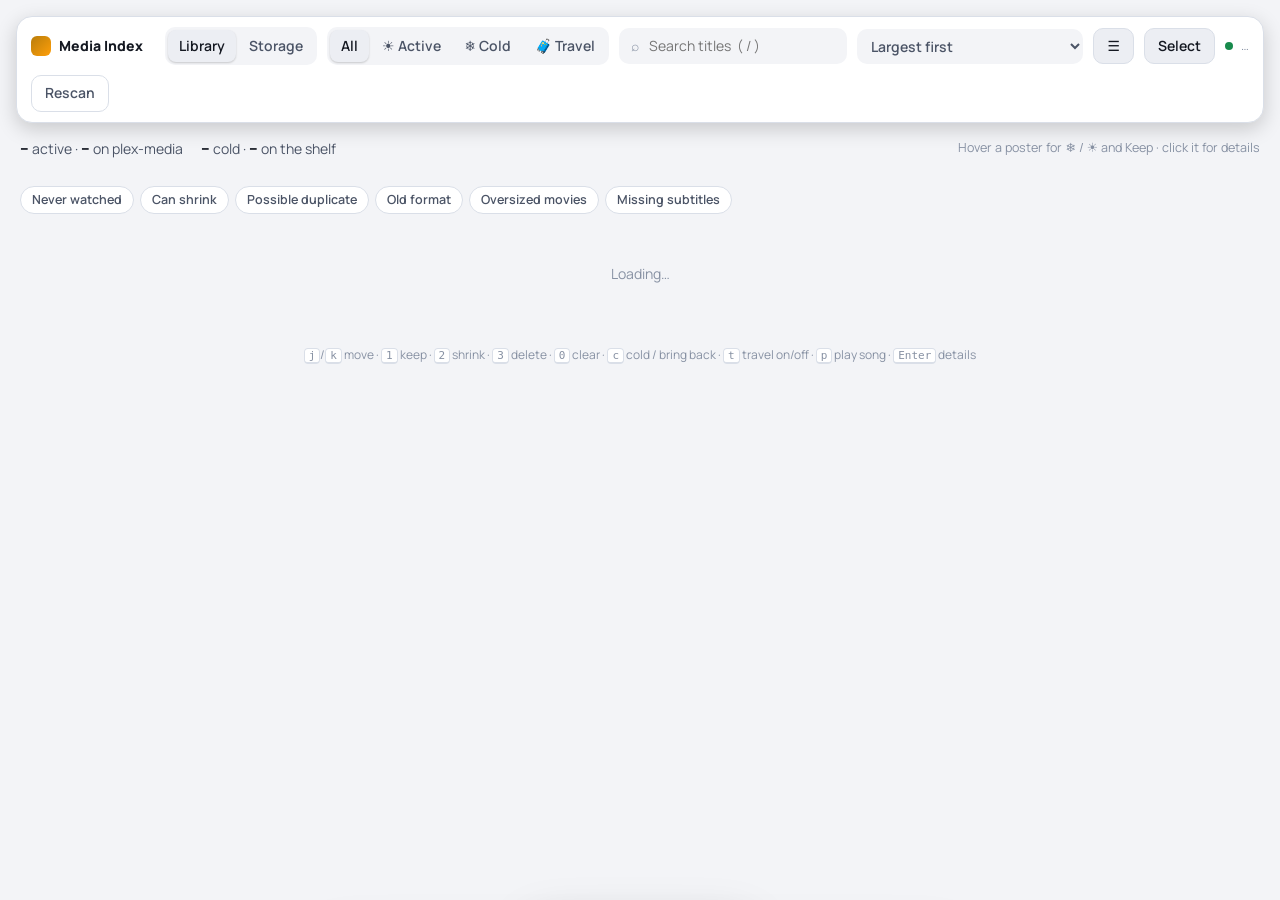
==== commit 96d12e64: "Media Index: book length and bitrate, manga read progress, missing-subtitle flag, author shelves Co-" ====
--- a/.config/media-stack/media-index/static/index.html
+++ b/.config/media-stack/media-index/static/index.html
@@ -101,6 +101,8 @@
 .ph i { font-style: normal; font-size: 34px; line-height: 1; opacity: .6; }
 .ph b { font-size: 12.5px; line-height: 1.25; font-weight: 700; display: -webkit-box; -webkit-line-clamp: 4; -webkit-box-orient: vertical; overflow: hidden; }
 .card img { position: absolute; inset: 0; width: 100%; height: 100%; object-fit: cover; }
+/* square cover art (books, albums, podcasts) is shown whole on the tinted tile instead of cropped to poster shape */
+.sq img { object-fit: contain !important; } .has .ph { display: none; }
 .card:hover .art { transform: translateY(-4px) scale(1.02); box-shadow: 0 16px 36px var(--shadow); }
 .card.cold img { filter: saturate(.55) brightness(.85); }
 .card.cold .art::after { content: ""; position: absolute; inset: 0; background: linear-gradient(180deg, transparent 50%, rgba(16,36,58,.75)); pointer-events: none; }
@@ -129,6 +131,7 @@
 .wall.select .card.picked .check { background: var(--accent); border-color: var(--accent); }
 .wall.select .card.picked .art { outline: 3px solid var(--accent); outline-offset: 2px; }
 .wall .more { grid-column: 1 / -1; }
+.shelf { grid-column: 1 / -1; margin: 10px 0 -8px; font-size: 15px; font-weight: 800; color: var(--text-2); }
 .more { display: block; width: 100%; padding: 12px; border-radius: 12px; background: var(--surface); color: var(--accent); font-weight: 700; border: 1px solid var(--border); }
 .empty { padding: 48px; text-align: center; color: var(--muted); }
 
@@ -258,7 +261,7 @@
       <option value="plays">Most watched</option>
       <option value="shrink">Most saved by re-encoding</option>
       <option value="new">Recently added</option>
-      <option value="name">Name</option>
+      <option value="name">Name (books by author)</option>
     </select>
     <button class="btn" id="viewbtn" title="Posters or rows">☰</button>
     <button class="btn" id="selbtn">Select</button>
@@ -281,6 +284,7 @@
       <button class="chip" data-flag="dupe">Possible duplicate</button>
       <button class="chip" data-flag="old">Old format</button>
       <button class="chip" data-flag="big">Oversized movies</button>
+      <button class="chip" data-flag="nosubs">Missing subtitles</button>
       <span class="count" id="count"></span>
     </div>
     <div id="list"><div class="empty">Loading…</div></div>
@@ -367,8 +371,28 @@
 const isVideo = (it) => it.video_files > 0 && VIDEO.includes(it.category);
 const status = (it) => it.trashed_at ? "trashed" : it.decision || "undecided";
 const coldDrive = (it) => COLD.find((d) => d in (it.drives || {}));
-const titleOf = (it) => { const [cat, ...name] = it.item.split("/"); return isSong(it) ? name[name.length - 1].replace(/\.[^.]+$/, "") : name.join("/") || cat; };
+const titleOf = (it) => { const last = it.item.split("/").pop(); return isSong(it) ? last.replace(/\.[^.]+$/, "") : last; };
+// What a title is filed under: artist · album for a song, author · series for a book, source for a manga series.
+const groupOf = (it) => it.item.split("/").slice(1, -1).join(" · ");
 const posterUrl = (it) => "/api/poster?item=" + encodeURIComponent(it.item);
+// What a type is reviewed by, as short bits: a book's length and bitrate, a manga's chapters and how much is read,
+// a show's episodes without subtitles.
+const kbps = (it) => it.duration_s && !it.video_files ? Math.round(it.size * 8 / it.duration_s / 1000) : 0;
+const readPct = (it) => it.pages ? Math.round(100 * it.pages_read / it.pages) : null;
+function details(it) {
+  if (it.category === "manga") return [`${it.files} ch`, readPct(it) === null ? "not in Kavita" : readPct(it) + "% read"];
+  const bits = [];
+  if (it.category === "audiobooks" && kbps(it)) bits.push(hours(it.duration_s), kbps(it) + " kbps");
+  if (it.subs_missing) bits.push(`${it.subs_missing} without subs`);
+  return bits;
+}
+const cornerTag = (it) => it.category === "manga" ? (readPct(it) === null ? "" : readPct(it) + "%") : res(it.height) || (it.category === "audiobooks" && it.duration_s ? hours(it.duration_s) : "");
+// The shelf a title sits on when a type is listed by name: the author for a book, the copy/source for a manga series.
+const GROUPED = ["audiobooks", "manga"];
+const shelfOf = (it) => { const parts = it.item.split("/"); return GROUPED.includes(parts[0]) && parts.length > 2 ? parts[1] : ""; };
+const SQUARE_ART = ["audiobooks", "music", "podcasts"];
+const sq = (it) => SQUARE_ART.includes(it.category) ? " sq" : "";
+const posterImg = (it, lazy) => `<img ${lazy ? 'loading="lazy" ' : ""}alt="" src="${posterUrl(it)}" onload="this.parentNode.classList.add('has')" onerror="this.remove()">`;
 const player = new Audio();
 const playing = (it) => it && player.dataset.item === it.item && !player.paused;
 const TYPE_LABELS = { movies: "🎬 Movies", tv: "📺 TV", anime: "🍥 Anime", music: "♪ Music", audiobooks: "📚 Audiobooks", podcasts: "🎙 Podcasts", youtube: "▶ YouTube" };
@@ -445,6 +469,7 @@
   dupe: (it) => (it.duplicates || []).length > 0,
   old: isOld,
   big: isBig,
+  nosubs: (it) => it.subs_missing > 0,
 };
 const SORTS = {
   size: (a, b) => b.size - a.size,
@@ -452,7 +477,7 @@
   stale: (a, b) => (a.last_viewed || 0) - (b.last_viewed || 0) || b.size - a.size,
   plays: (a, b) => (b.plays || 0) - (a.plays || 0) || b.size - a.size,
   new: (a, b) => (b.mtime || 0) - (a.mtime || 0),
-  name: (a, b) => a.item.localeCompare(b.item),
+  name: (a, b) => (shelfOf(a) || "\uffff").localeCompare(shelfOf(b) || "\uffff") || a.item.localeCompare(b.item),
 };
 
 function visible() {
@@ -474,7 +499,9 @@
   const list = $("list");
   if (!rows.length) { list.className = ""; list.innerHTML = `<div class="empty">Nothing here. Try clearing a filter.</div>`; return; }
   list.className = state.grid ? "wall" + (state.picking ? " select" : "") : "list";
-  list.innerHTML = shown.map((it, i) => (state.grid ? cardHtml : rowHtml)(it, i)).join("") +
+  const shelved = state.sort === "name" && GROUPED.includes(state.category);
+  const shelf = (it, i) => !shelved || (i && shelfOf(shown[i - 1]) === shelfOf(it)) ? "" : `<h3 class="shelf">${esc(shelfOf(it) || "Single titles")}</h3>`;
+  list.innerHTML = shown.map((it, i) => shelf(it, i) + (state.grid ? cardHtml : rowHtml)(it, i)).join("") +
     (rows.length > shown.length ? `<button class="more" id="more">Show ${Math.min(PAGE, rows.length - shown.length)} more of ${rows.length - shown.length}</button>` : "");
   bind(list, shown);
   const more = $("more");
@@ -515,20 +542,21 @@
 }
 function cardHtml(it, i) {
   const [cat] = it.item.split("/"), d = status(it), label = titleOf(it);
-  const sub = [isSong(it) ? it.item.split("/")[1] : typeLabel(cat).replace(/^\S+ /, ""), watchedText(it), ...statusBits(it)].filter(Boolean);
+  const sub = [...details(it).map(esc), groupOf(it) || typeLabel(cat).replace(/^\S+ /, ""), watchedText(it), ...statusBits(it)].filter(Boolean);
   return `<div class="card ${it.cold ? "cold" : ""} d-${d} ${i === state.sel ? "sel" : ""} ${state.picked.has(it.item) ? "picked" : ""}" data-i="${i}" tabindex="0">
-    <div class="art" style="--h:${hue(label)}">${placeholder(it, label)}<img loading="lazy" alt="" src="${posterUrl(it)}" onerror="this.remove()">
-      ${ribbon(it)}${res(it.height) && !it.cold ? `<span class="res">${res(it.height)}</span>` : ""}<span class="size num">${gb(it.size)}</span><span class="check">✓</span>
+    <div class="art${sq(it)}" style="--h:${hue(label)}">${placeholder(it, label)}${posterImg(it, true)}
+      ${ribbon(it)}${cornerTag(it) && !it.cold ? `<span class="res">${cornerTag(it)}</span>` : ""}<span class="size num">${gb(it.size)}</span><span class="check">✓</span>
       <div class="quick">${quickHtml(it)}</div></div>
     <div class="t" title="${esc(label)}">${esc(label)}</div><div class="s">${sub.join(" · ")}</div></div>`;
 }
 function rowHtml(it, i) {
-  const [cat, ...name] = it.item.split("/"), d = status(it);
+  const [cat] = it.item.split("/"), d = status(it);
   const meta = [];
   if (it.files) meta.push(`${it.files} file${it.files === 1 ? "" : "s"}`);
   if (it.height) meta.push(res(it.height));
   if (it.codecs) meta.push(it.codecs.replace(/,/g, ", "));
-  if (it.duration_s) meta.push(hours(it.duration_s));
+  if (it.duration_s && it.category !== "audiobooks") meta.push(hours(it.duration_s));
+  meta.push(...details(it));
   if (watchedText(it)) meta.push(watchedText(it));
   if (it.trashed_at) meta.push(`moved to trash ${ago(it.trashed_at)}`);
   const badges = [];
@@ -539,7 +567,7 @@
   if (it.shrink_saving > 0) badges.push(`<span class="badge shrink">⇣ ~${gb(it.shrink_saving)} as HEVC</span>`);
   if ((it.duplicates || []).length) badges.push(`<span class="badge warn">Possible duplicate: ${esc(it.duplicates[0])}</span>`);
   if (it.note) badges.push(`<span class="badge">📝 ${esc(it.note)}</span>`);
-  const title = isSong(it) ? `<small>${esc(name[0])}</small>${esc(titleOf(it))}` : `<small>${esc(cat)}</small>${esc(titleOf(it))}`;
+  const title = `<small>${esc(groupOf(it) || cat)}</small>${esc(titleOf(it))}`;
   return `<div class="row d-${d} ${i === state.sel ? "sel" : ""} ${state.picked.has(it.item) ? "picked" : ""}" data-i="${i}">
     <div><div class="title">${title}</div><div class="meta">${meta.map(esc).join(" · ")}</div>${badges.join("")}</div>
     <div class="size num">${gb(it.size)}${it.freeable < it.size && !it.trashed_at && !it.cold ? `<small title="Hardlinked with a torrent in downloads/">frees ${gb(it.freeable)}</small>` : ""}</div></div>`;
@@ -691,8 +719,8 @@
     if (isSong(it)) acts.push(`<button class="btn ghost" data-a="play">${playing(it) ? "⏸ Pause" : "▶ Play"}</button>`);
   }
   $("sheet-in").innerHTML = `<div class="hero"><img alt="" src="${posterUrl(it)}" onerror="this.remove()"><button class="x" aria-label="Close" data-close>×</button></div>
-    <div class="body"><div class="poster" style="--h:${hue(titleOf(it))}">${placeholder(it, titleOf(it))}<img alt="" src="${posterUrl(it)}" onerror="this.remove()"></div><div>
-      <h1><small>${esc(isSong(it) ? it.item.split("/").slice(1, -1).join(" · ") : cat)}</small>${esc(titleOf(it))}</h1>
+    <div class="body"><div class="poster${sq(it)}" style="--h:${hue(titleOf(it))}">${placeholder(it, titleOf(it))}${posterImg(it)}</div><div>
+      <h1><small>${esc(groupOf(it) || cat)}</small>${esc(titleOf(it))}</h1>
       <div class="meta-line">${chips.join("")}</div>
       <div class="facts">${facts.map(([l, v]) => `<div class="fact"><div class="l">${l}</div><div class="v num">${v}</div></div>`).join("")}</div>
       <div class="where">${where}</div>
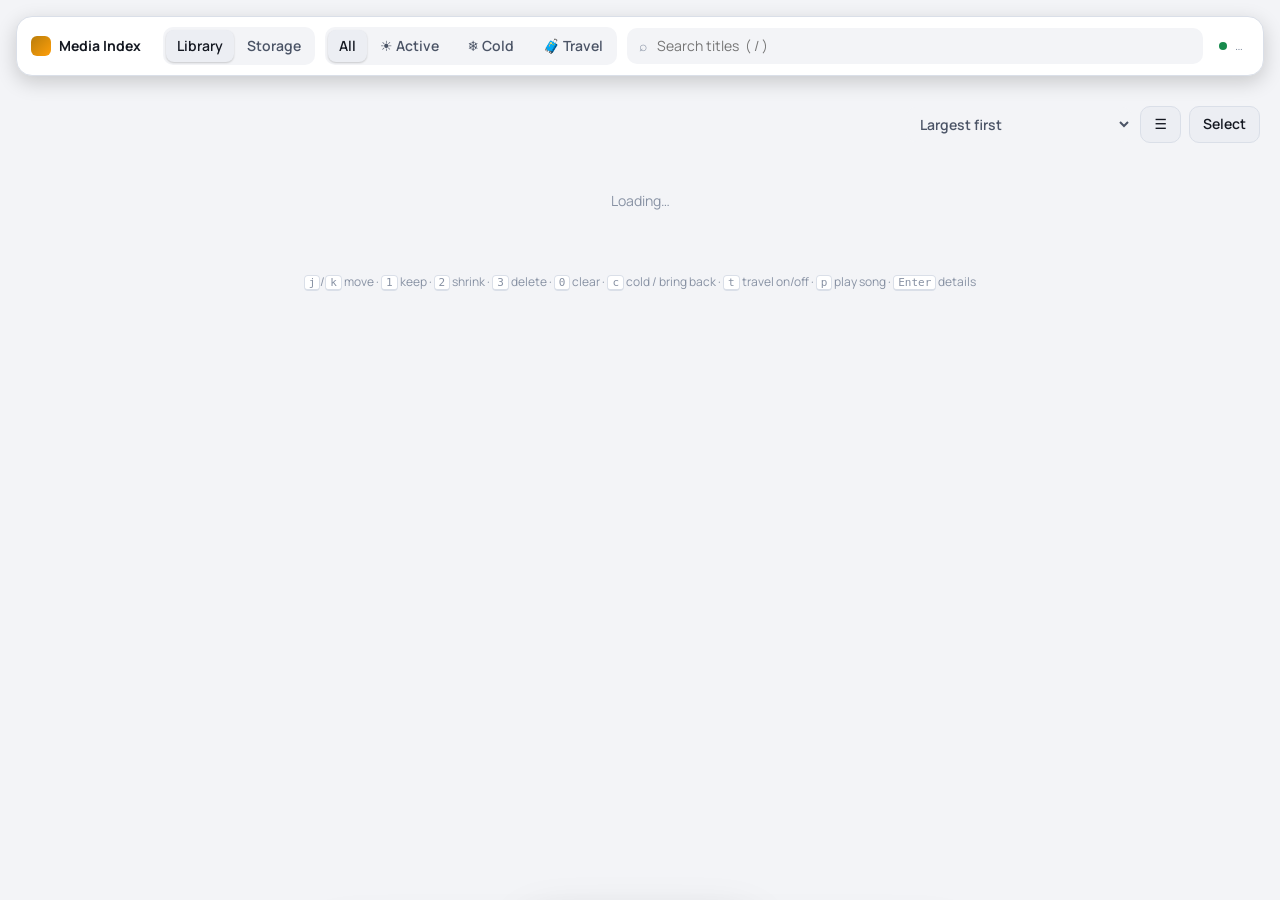
==== commit 6e953e96: "sync(server@plex-server): 12 files .config/media-stack/README.md .config/media-stack/app-config/lida" ====
--- a/.config/media-stack/media-index/static/index.html
+++ b/.config/media-stack/media-index/static/index.html
@@ -45,6 +45,8 @@
 button:disabled { opacity: .45; cursor: default; }
 input, select { font: inherit; color: var(--text); }
 .wrap { max-width: 1280px; margin: 0 auto; padding: 16px 16px 140px; }
+/* inside the dashboard (?embed=1), which has its own name and navigation */
+.embed .brand i, .embed .brand b { display: none; } .embed .wrap { padding-top: 8px; } .embed .bar { top: 4px; }
 .num { font-variant-numeric: tabular-nums; }
 code { font-size: 12px; }
 
@@ -53,15 +55,16 @@
 .brand { font-weight: 800; display: flex; align-items: center; gap: 8px; margin-right: 4px; }
 .brand i { width: 20px; height: 20px; border-radius: 6px; background: linear-gradient(135deg, var(--accent), #ff9f0a); display: inline-block; }
 .brand span { color: var(--muted); font-weight: 600; font-size: 12.5px; }
-.seg { display: inline-flex; padding: 3px; background: var(--bg); border-radius: 10px; gap: 2px; }
+.seg { display: inline-flex; padding: 3px; background: var(--bg); border-radius: 10px; gap: 2px; max-width: 100%; overflow-x: auto; scrollbar-width: none; }
 .seg button { padding: 6px 11px; border-radius: 8px; font-weight: 600; color: var(--text-2); white-space: nowrap; }
+.seg button b { font-weight: 600; opacity: .6; margin-left: 5px; font-size: 12px; }
 .seg button.on { background: var(--surface-2); color: var(--text); box-shadow: 0 1px 2px var(--shadow); }
 .seg button.on.cold { color: var(--cold); }
 .seg button.on.warm { color: var(--accent); }
 .seg button.on.travel { color: var(--travel); }
 .search { flex: 1; min-width: 150px; display: flex; align-items: center; gap: 8px; padding: 7px 12px; background: var(--bg); border-radius: 10px; color: var(--muted); }
 .search input { flex: 1; min-width: 0; background: none; border: 0; outline: none; }
-select.sort { color: var(--text-2); font-weight: 600; padding: 7px 10px; border-radius: 10px; background: var(--bg); border: 0; }
+select.sort { min-width: 0; color: var(--text-2); font-weight: 600; padding: 7px 10px; border-radius: 10px; background: var(--bg); border: 0; }
 .btn { padding: 7px 13px; border-radius: 10px; background: var(--surface-2); font-weight: 600; border: 1px solid var(--border); white-space: nowrap; }
 .btn:hover { border-color: var(--muted); }
 .btn.on, .btn.primary { background: var(--accent); color: var(--accent-fg); border-color: transparent; }
@@ -72,17 +75,17 @@
 .btn.keep { color: var(--keep); } .btn.keep.on { background: var(--keep-bg); color: var(--keep); }
 .btn.shrink.on { background: var(--shrink-bg); color: var(--shrink); }
 .btn.delete.on { background: var(--delete-bg); color: var(--delete); }
-.pill { display: inline-flex; align-items: center; gap: 8px; color: var(--muted); font-size: 12.5px; white-space: nowrap; }
+.pill { margin-left: auto; display: inline-flex; align-items: center; gap: 8px; color: var(--muted); font-size: 12.5px; white-space: nowrap; }
 .dot { width: 8px; height: 8px; border-radius: 50%; background: var(--keep); }
 .dot.busy { background: var(--warn); animation: pulse 1.2s infinite; }
 @keyframes pulse { 50% { opacity: .35; } }
 
 /* filter rows */
-.strip { display: flex; gap: 8px 18px; flex-wrap: wrap; align-items: center; padding: 14px 4px 4px; color: var(--text-2); }
-.strip b { color: var(--text); font-size: 16px; font-weight: 800; }
-.strip .sp { flex: 1; }
-.chips { display: flex; flex-wrap: wrap; gap: 6px; padding: 6px 4px 2px; }
-.chip { border: 1px solid var(--border); background: var(--surface); color: var(--text-2); border-radius: 999px; padding: 4px 11px; font-size: 12.5px; font-weight: 600; }
+/* one line each, scrolled sideways when it does not fit, so the posters start near the top */
+.chips { display: flex; gap: 6px; padding: 8px 28px 2px 4px; overflow-x: auto; scrollbar-width: none; -webkit-mask-image: linear-gradient(to right, #000 calc(100% - 28px), transparent); mask-image: linear-gradient(to right, #000 calc(100% - 28px), transparent); }
+.chips::-webkit-scrollbar { display: none; }
+.chips[hidden] { display: none; }
+.chip { border: 1px solid var(--border); background: var(--surface); color: var(--text-2); border-radius: 999px; padding: 4px 11px; font-size: 12.5px; font-weight: 600; white-space: nowrap; flex: none; }
 .chip b { font-weight: 600; opacity: .6; margin-left: 4px; }
 .chip.on { background: var(--text); color: var(--bg); border-color: var(--text); }
 .chip.keep.on { background: var(--keep-bg); color: var(--keep); border-color: transparent; }
@@ -90,11 +93,12 @@
 .chip.delete.on { background: var(--delete-bg); color: var(--delete); border-color: transparent; }
 .chip.trashed.on { background: var(--warn-bg); color: var(--warn); border-color: transparent; }
 .hint { color: var(--muted); font-size: 12.5px; }
-.count { margin-left: auto; color: var(--muted); font-size: 12.5px; }
+.results { display: flex; flex-wrap: wrap; align-items: center; gap: 8px; padding: 10px 4px 0; }
+.count { margin-right: auto; color: var(--muted); font-size: 12.5px; white-space: nowrap; }
 
 /* poster wall */
-.wall { display: grid; grid-template-columns: repeat(auto-fill, minmax(146px, 1fr)); gap: 22px 16px; padding: 14px 4px; }
-.card { position: relative; text-align: left; border-radius: 12px; cursor: pointer; }
+.wall { display: grid; grid-template-columns: repeat(auto-fill, minmax(112px, 1fr)); gap: 18px 12px; padding: 14px 4px; }
+.card { position: relative; text-align: left; border-radius: 12px; cursor: pointer; -webkit-touch-callout: none; -webkit-user-select: none; user-select: none; }
 .card .art { position: relative; aspect-ratio: 2 / 3; border-radius: 12px; overflow: hidden; background: var(--surface-2); box-shadow: 0 10px 24px var(--shadow); transition: transform .3s cubic-bezier(.2,.8,.2,1), box-shadow .3s; display: flex; align-items: center; justify-content: center; text-align: center; padding: 12px; color: rgba(255,255,255,.9); text-shadow: 0 1px 2px rgba(0,0,0,.45); background: linear-gradient(165deg, hsl(var(--h, 220) 36% 36%), hsl(calc(var(--h, 220) + 40) 42% 14%)); }
 /* placeholder behind the poster: a tinted tile with the type's glyph and the title, seen only when no source has art */
 .ph { position: relative; display: grid; gap: 8px; justify-items: center; }
@@ -116,10 +120,16 @@
 .card .res { position: absolute; top: 8px; right: 8px; z-index: 1; padding: 2px 6px; border-radius: 6px; font-size: 10.5px; font-weight: 800; background: rgba(12,14,19,.72); color: #fff; letter-spacing: .04em; }
 .card .size { position: absolute; left: 8px; bottom: 8px; z-index: 1; padding: 3px 8px; border-radius: 8px; font-size: 12px; font-weight: 700; background: rgba(12,14,19,.72); color: #fff; }
 .card .t { margin-top: 9px; font-weight: 700; font-size: 13.5px; white-space: nowrap; overflow: hidden; text-overflow: ellipsis; }
-.card .s { font-size: 12px; color: var(--muted); white-space: nowrap; overflow: hidden; text-overflow: ellipsis; }
+.card .s { font-size: 12px; color: var(--muted); overflow: hidden; display: -webkit-box; -webkit-line-clamp: 2; -webkit-box-orient: vertical; }
 .card .s .k { color: var(--keep); font-weight: 700; } .card .s .x { color: var(--delete); font-weight: 700; } .card .s .z { color: var(--shrink); font-weight: 700; }
 .card .quick { position: absolute; left: 8px; right: 8px; bottom: 44px; z-index: 2; display: flex; gap: 6px; opacity: 0; transform: translateY(6px); transition: all .2s; }
-.card:hover .quick, .card:focus-within .quick { opacity: 1; transform: none; }
+.card:hover .quick, .card:focus-within .quick, .card.press .quick { opacity: 1; transform: none; }
+/* touch: no hover, so a long press brings the same buttons up, stacked and finger-sized */
+@media (hover: none) {
+  .card:not(.press) .quick { opacity: 0; pointer-events: none; }
+  .card.press .quick { flex-direction: column; bottom: 8px; } .card.press .quick button { flex: none; padding: 10px 0; font-size: 13px; }
+  .card.press .art::after { content: ""; position: absolute; inset: 0; background: rgba(0,0,0,.45); border-radius: inherit; }
+}
 .quick button { flex: 1; padding: 7px 0; border-radius: 9px; font-weight: 800; font-size: 12px; background: rgba(12,14,19,.82); color: #fff; backdrop-filter: blur(6px); white-space: nowrap; }
 .quick button.cold { background: var(--cold); color: var(--cold-fg); }
 .quick button.warm { background: var(--accent); color: var(--accent-fg); }
@@ -239,53 +249,49 @@
 .opt .t { overflow-wrap: anywhere; font-size: 13px; } .opt .m { color: var(--muted); font-size: 12px; }
 .opt .z { font-weight: 700; text-align: right; } .opt .z small { display: block; color: var(--keep); font-weight: 500; }
 
-@media (max-width: 900px) { .cols { grid-template-columns: 1fr; } }
+@media (max-width: 900px) { .cols { grid-template-columns: 1fr; } #f-state, .search { order: 1; } }
 @media (max-width: 640px) {
   .body { grid-template-columns: 1fr; } .body .poster { width: 130px; } .body h1 { margin-top: 0; }
-  .wall { grid-template-columns: repeat(auto-fill, minmax(112px, 1fr)); gap: 16px 10px; }
+  .wall { grid-template-columns: repeat(auto-fill, minmax(96px, 1fr)); gap: 14px 8px; }
   .bar { position: static; }
 }
+@media (hover: none) { .keys { display: none; } }
 @media (prefers-reduced-motion: reduce) { * { transition: none !important; animation: none !important; } }
 </style>
 </head>
 <body>
 <div class="wrap">
   <div class="bar">
-    <div class="brand"><i></i>Media Index <span id="diskline"></span></div>
+    <div class="brand"><i></i><b>Media Index</b> <span id="diskline"></span></div>
     <div class="seg" id="tabs"><button class="on" data-tab="library">Library</button><button data-tab="storage">Storage</button></div>
-    <div class="seg" id="f-state"><button class="on" data-v="">All</button><button class="warm" data-v="active">☀ Active</button><button class="cold" data-v="cold">❄ Cold</button><button class="travel" data-v="travel">🧳 Travel</button></div>
+    <div class="seg" id="f-state"><button class="on" data-v="">All</button><button class="warm" data-v="active">☀ Active<b id="gb-active"></b></button><button class="cold" data-v="cold">❄ Cold<b id="gb-cold"></b></button><button class="travel" data-v="travel">🧳 Travel</button></div>
     <label class="search">⌕ <input id="q" placeholder="Search titles  ( / )" aria-label="Search titles"></label>
-    <select class="sort" id="sort" aria-label="Sort">
-      <option value="size">Largest first</option>
-      <option value="stale">Longest unwatched</option>
-      <option value="plays">Most watched</option>
-      <option value="shrink">Most saved by re-encoding</option>
-      <option value="new">Recently added</option>
-      <option value="name">Name (books by author)</option>
-    </select>
-    <button class="btn" id="viewbtn" title="Posters or rows">☰</button>
-    <button class="btn" id="selbtn">Select</button>
-    <span class="pill" id="scan"><span class="dot"></span>…</span>
-    <button class="btn ghost" id="rescan">Rescan</button>
+    <button class="pill" id="scan" title="Scan the disk again"><span class="dot"></span>…</button>
   </div>
 
   <section id="tab-library">
-    <div class="strip">
-      <span><b class="num" id="n-active">–</b> active · <b class="num" id="gb-active">–</b> on plex-media</span>
-      <span><b class="num" id="n-cold">–</b> cold · <b class="num" id="gb-cold">–</b> on the shelf</span>
-      <span class="sp"></span>
-      <span class="hint">Hover a poster for ❄ / ☀ and Keep · click it for details</span>
-    </div>
     <div class="chips" id="types" aria-label="Media type"></div>
     <div class="chips" id="decisions" aria-label="Decision"></div>
-    <div class="chips" id="flags" aria-label="More filters">
+    <div class="chips" id="flags" aria-label="More filters" hidden>
       <button class="chip" data-flag="unwatched">Never watched</button>
       <button class="chip" data-flag="shrink">Can shrink</button>
       <button class="chip" data-flag="dupe">Possible duplicate</button>
       <button class="chip" data-flag="old">Old format</button>
       <button class="chip" data-flag="big">Oversized movies</button>
       <button class="chip" data-flag="nosubs">Missing subtitles</button>
+    </div>
+    <div class="results">
       <span class="count" id="count"></span>
+      <select class="sort" id="sort" aria-label="Sort">
+        <option value="size">Largest first</option>
+        <option value="stale">Longest unwatched</option>
+        <option value="plays">Most watched</option>
+        <option value="shrink">Most saved by re-encoding</option>
+        <option value="new">Recently added</option>
+        <option value="name">Name (books by author)</option>
+      </select>
+      <button class="btn" id="viewbtn" title="Posters or rows">☰</button>
+      <button class="btn" id="selbtn">Select</button>
     </div>
     <div id="list"><div class="empty">Loading…</div></div>
     <div class="keys"><kbd>j</kbd>/<kbd>k</kbd> move · <kbd>1</kbd> keep · <kbd>2</kbd> shrink · <kbd>3</kbd> delete · <kbd>0</kbd> clear · <kbd>c</kbd> cold / bring back · <kbd>t</kbd> travel on/off · <kbd>p</kbd> play song · <kbd>Enter</kbd> details</div>
@@ -345,8 +351,24 @@
 const TRAVEL = "plex-travel";
 const VIDEO = ["movies", "tv", "anime"];
 const SHELF_MIN_BYTES = 3e9, STALE_S = 3 * 365 * 86400;
+// Embedded in the dashboard: no brand, and the dashboard's light/dark choice (sent as a message) over the system's.
+const page = new URLSearchParams(location.search);  // ?q= opens on a search, as the dashboard's search results do
+if (page.get("embed")) document.documentElement.classList.add("embed");
+const setTheme = (t) => { if (t === "light" || t === "dark") document.documentElement.dataset.theme = t; };
+addEventListener("message", (e) => setTheme(e.data?.theme));
 const state = { items: [], summary: null, drives: [], moves: {}, tab: "library", where: "", view: "undecided", category: null, flags: new Set(), q: "", sort: "size",
-  shown: PAGE, sel: 0, open: null, picking: false, picked: new Set(), grid: (() => { try { return localStorage.getItem("grid") !== "0"; } catch { return true; } })() };
+  shown: PAGE, sel: 0, open: null, picking: false, picked: new Set(), grid: true };
+// Sort and posters-or-rows are remembered per type chip ("" is Everything); books and manga start shelved by name.
+const prefs = (() => { try { return JSON.parse(localStorage.getItem("prefs")) || {}; } catch { return {}; } })();
+function usePrefs() {
+  const p = prefs[state.category || ""] || {};
+  state.sort = p.sort || (GROUPED.includes(state.category) ? "name" : "size");
+  state.grid = p.grid !== false;
+}
+function savePrefs() {
+  prefs[state.category || ""] = { sort: state.sort, grid: state.grid };
+  try { localStorage.setItem("prefs", JSON.stringify(prefs)); } catch {}
+}
 const $ = (id) => document.getElementById(id);
 
 const gb = (b) => {
@@ -371,7 +393,18 @@
 const isVideo = (it) => it.video_files > 0 && VIDEO.includes(it.category);
 const status = (it) => it.trashed_at ? "trashed" : it.decision || "undecided";
 const coldDrive = (it) => COLD.find((d) => d in (it.drives || {}));
-const titleOf = (it) => { const last = it.item.split("/").pop(); return isSong(it) ? last.replace(/\.[^.]+$/, "") : last; };
+const rawName = (it) => it.item.split("/").pop();
+// A download's folder is a release name ("Steins.Gate.S01.CUSTOM.MULTi.1080p…"): show the title and season or year.
+const RELEASE_END = /[\s(\[.-]*(?:\b(?:19|20)\d\d\b|\bS\d\d|\bSeason \d|\b\d{3,4}p\b|\b(?:MULTi|REPACK|REMASTERED|BluRay|WEB|WEBRip|Digital|Mp3|Uncut|DC|Extended)\b|\[|\()/i;
+function cleanRelease(name) {
+  let n = name.replace(/\.(mkv|mp4|avi)$/i, "").replace(/^(?:From )?\[[^\]]*\]\s*(?:-\s*)?/, "").replace(/^www\.\S+\s+-\s+/i, "");
+  if (!n.includes(" ")) n = n.replace(/[._]/g, " ");
+  const ep = n.match(/\bS(\d\d)(?:E(\d\d))?\b/i), year = n.match(/\b(?:19|20)\d\d\b/), cut = n.slice(1).search(RELEASE_END);
+  let title = (cut < 0 ? n : n.slice(0, cut + 1)).trim();
+  if (title === title.toLowerCase()) title = title.replace(/\b[a-z]/g, (c) => c.toUpperCase());
+  return title + (ep ? (ep[2] ? ` · S${ep[1]}E${ep[2]}` : ` · Season ${+ep[1]}`) : year ? ` (${year[0]})` : "");
+}
+const titleOf = (it) => it.category === "downloads" ? cleanRelease(rawName(it)) : isSong(it) ? rawName(it).replace(/\.[^.]+$/, "") : rawName(it);
 // What a title is filed under: artist · album for a song, author · series for a book, source for a manga series.
 const groupOf = (it) => it.item.split("/").slice(1, -1).join(" · ");
 const posterUrl = (it) => "/api/poster?item=" + encodeURIComponent(it.item);
@@ -379,10 +412,41 @@
 // a show's episodes without subtitles.
 const kbps = (it) => it.duration_s && !it.video_files ? Math.round(it.size * 8 / it.duration_s / 1000) : 0;
 const readPct = (it) => it.pages ? Math.round(100 * it.pages_read / it.pages) : null;
-function details(it) {
+// A finished download is hardlinked into the library: the same files as that title's own tile.
+const imported = (it) => it.category === "downloads" && it.freeable < 0.05 * it.size && !it.trashed_at;  // stray .nfo and samples aside
+// Why a title needs a look, "" when it doesn't: the "Needs attention" view lists these whatever their decision.
+const STUCK_DAYS = 3;
+// A book pack unpacked as one folder per ebook format: the sibling folders that are named after a format.
+const FORMATS = ["azw3", "epub", "mobi", "pdf"];
+const folderOf = (it) => it.item.slice(0, it.item.lastIndexOf("/") + 1);
+const formatCopies = (it) => !FORMATS.includes(it.item.slice(folderOf(it).length)) ? [] :
+  FORMATS.filter((f) => state.items.some((o) => o.item === folderOf(it) + f && !o.trashed_at));
+const noEnglish = (it) => it.audio?.length && !it.audio.includes("eng") && !it.audio.includes("und");
+function attention(it) {
+  if (it.cold || it.trashed_at) return "";
+  if (noEnglish(it) && it.original === "English") return `made in English, but only ${audioNames(it)} audio`;
+  if (it.subs_missing) return `${it.subs_missing} without subs` + (noEnglish(it) ? ", no English audio" : "");
+  if (it.category === "manga" && readPct(it) === null) return "not in Kavita";
+  if (formatCopies(it).length > 1) return `the same books in ${formatCopies(it).length} formats (${formatCopies(it).join(", ")})`;
+  if (it.category === "downloads" && !imported(it) && Date.now() / 1000 - it.mtime > STUCK_DAYS * 86400) return `not in the library after ${ago(it.mtime).replace(" ago", "")}: ${it.why || "no app is importing it"}`;
+  return "";
+}
+// The one-tap fix for what attention() reports, where there is one.
+function fixFor(it) {
+  if (it.category === "downloads" && it.why === "the library has its own copy") return `<button class="${it.decision === "delete" ? "on" : ""}" data-a="delete">✕ ${it.decision === "delete" ? "Marked to delete" : "Delete this copy"}</button>`;
+  if (it.subs_missing) return `<button data-a="subs">Find subtitles</button>`;
+  return "";
+}
+const AUDIO_NAMES = { jpn: "Japanese", eng: "English", fre: "French", ita: "Italian", kor: "Korean", ger: "German", spa: "Spanish",
+  chi: "Chinese", rus: "Russian", tur: "Turkish", ice: "Icelandic", swe: "Swedish", dan: "Danish", nor: "Norwegian", und: "unlabelled" };
+const audioNames = (it) => it.audio.map((l) => AUDIO_NAMES[l] || l).join(" + ");
+function details(it, short) {
+  if (state.view === "attention") return [attention(it)];
+  if (it.category === "downloads") return [imported(it) ? "in the library" : "not in the library yet"];
   if (it.category === "manga") return [`${it.files} ch`, readPct(it) === null ? "not in Kavita" : readPct(it) + "% read"];
   const bits = [];
   if (it.category === "audiobooks" && kbps(it)) bits.push(hours(it.duration_s), kbps(it) + " kbps");
+  if (it.audio?.length && it.audio.join() !== "eng") bits.push(short ? it.audio.map((l) => l === "und" ? "?" : l.toUpperCase()).join("+") : audioNames(it) + " audio");
   if (it.subs_missing) bits.push(`${it.subs_missing} without subs`);
   return bits;
 }
@@ -426,12 +490,13 @@
   $("diskline").textContent = `${gb(d.free)} free of ${gb(d.total)}`;
   renderScan(s.scan, s.plex_backup);
   const active = state.items.filter((it) => !it.cold && !it.trashed_at), cold = state.items.filter((it) => it.cold);
-  $("n-active").textContent = active.length.toLocaleString(); $("gb-active").textContent = gb(active.reduce((a, it) => a + it.size, 0));
-  $("n-cold").textContent = cold.length.toLocaleString(); $("gb-cold").textContent = gb(cold.reduce((a, it) => a + it.size, 0));
+  for (const [id, L] of [["gb-active", active], ["gb-cold", cold]]) {
+    $(id).textContent = gb(L.reduce((a, it) => a + it.size, 0)); $(id).parentNode.title = `${L.length.toLocaleString()} titles`;
+  }
 
   $("types").innerHTML = `<button class="chip ${state.category ? "" : "on"}" data-cat="">Everything</button>` +
     s.categories.map(([name, size]) => `<button class="chip ${state.category === name ? "on" : ""}" data-cat="${esc(name)}">${esc(typeLabel(name))}<b>${gb(size)}</b></button>`).join("");
-  for (const el of $("types").children) el.onclick = () => { state.category = el.dataset.cat || null; reset(); renderHeader(); };
+  for (const el of $("types").children) el.onclick = () => { state.category = el.dataset.cat || null; usePrefs(); syncControls(); reset(); renderHeader(); };
 
   const t = s.decided;
   const chips = [
@@ -441,8 +506,13 @@
     ["delete", "✕ Delete", `${t.delete.items} · ${gb(t.delete.size)}`],
     ["trashed", "🗑 In _trash", `${t.trashed.items} · ${gb(s.trash)}`],
   ];
-  $("decisions").innerHTML = chips.map(([key, label, n]) => `<button class="chip ${key} ${state.view === key ? "on" : ""}" data-view="${key}">${label}<b>${n}</b></button>`).join("");
-  for (const el of $("decisions").children) el.onclick = () => { state.view = state.view === el.dataset.view ? null : el.dataset.view; reset(); renderHeader(); };
+  chips.unshift(["attention", "⚠ Needs attention", `${state.items.filter(attention).length}`]);
+  const open = !$("flags").hidden || state.flags.size > 0;
+  $("flags").hidden = !open;
+  $("decisions").innerHTML = chips.map(([key, label, n]) => `<button class="chip ${key} ${state.view === key ? "on" : ""}" data-view="${key}">${label}<b>${n}</b></button>`).join("") +
+    `<button class="chip ${open ? "on" : ""}" id="morefilters">Filters${state.flags.size ? `<b>${state.flags.size}</b>` : ""} ${open ? "▴" : "▾"}</button>`;
+  for (const el of $("decisions").querySelectorAll("[data-view]")) el.onclick = () => { state.view = state.view === el.dataset.view ? null : el.dataset.view; reset(); renderHeader(); };
+  $("morefilters").onclick = () => { $("flags").hidden = open; if (open) { state.flags.clear(); for (const c of $("flags").children) c.classList.remove("on"); } renderHeader(); reset(); };
 
   $("dock").classList.toggle("on", t.delete.items > 0 && !state.picking);
   $("docktext").textContent = `${t.delete.items} title${t.delete.items === 1 ? "" : "s"} · ${gb(t.delete.size)} marked to delete`;
@@ -454,7 +524,7 @@
   if (scan.phase === "walking") text = `Scanning… ${(scan.files || 0).toLocaleString()} files`;
   if (scan.phase === "probing") text = `Reading video info… ${scan.done.toLocaleString()} / ${scan.total.toLocaleString()}`;
   if (scan.phase === "done") text = `Scanned ${ago(scan.finished)}` + (backup ? "" : " · no Plex history");
-  $("scan").innerHTML = `<span class="dot ${busy ? "busy" : ""}"></span>${text}`;
+  $("scan").innerHTML = `<span class="dot ${busy ? "busy" : ""}"></span>${text}${busy ? "" : " ↻"}`;
   clearTimeout(renderScan.timer);
   if (busy) renderScan.timer = setTimeout(load, 5000);
 }
@@ -484,8 +554,8 @@
   const q = state.q.toLowerCase();
   const rows = state.items.filter((it) =>
     (!state.where || (state.where === "travel" ? !!it.travel : (state.where === "cold") === !!it.cold)) &&
-    (!state.view || (!it.cold && status(it) === state.view)) &&
-    (!state.category || it.category === state.category) &&
+    (!state.view || (state.view === "attention" ? attention(it) : !it.cold && status(it) === state.view)) &&
+    (state.category ? it.category === state.category : !imported(it)) &&
     (!q || it.item.toLowerCase().includes(q)) &&
     [...state.flags].every((f) => FLAGS[f](it)));
   return rows.sort(SORTS[state.sort]);
@@ -533,6 +603,7 @@
   if (m && m.status === "running") return "";
   const queued = m && m.status !== "done";
   if (it.trashed_at) return `<button data-a="restore">↺ Restore</button>`;
+  if (state.view === "attention" && fixFor(it)) return fixFor(it);
   if (it.cold) return queued ? `<button data-a="unmark">⏳ Unmark</button>` : `<button class="warm" data-a="back">☀ Bring back</button>`;
   const keep = `<button data-a="keep">${it.decision === "keep" ? "✓ Kept" : "Keep"}</button>`;
   if (isSong(it)) return `<button data-a="play">${playing(it) ? "⏸ Pause" : "▶ Play"}</button>${keep}`;
@@ -542,12 +613,12 @@
 }
 function cardHtml(it, i) {
   const [cat] = it.item.split("/"), d = status(it), label = titleOf(it);
-  const sub = [...details(it).map(esc), groupOf(it) || typeLabel(cat).replace(/^\S+ /, ""), watchedText(it), ...statusBits(it)].filter(Boolean);
+  const sub = [...details(it, true).map(esc), groupOf(it) || (state.category ? "" : typeLabel(cat).replace(/^\S+ /, "")), watchedText(it), ...statusBits(it)].filter(Boolean);
   return `<div class="card ${it.cold ? "cold" : ""} d-${d} ${i === state.sel ? "sel" : ""} ${state.picked.has(it.item) ? "picked" : ""}" data-i="${i}" tabindex="0">
     <div class="art${sq(it)}" style="--h:${hue(label)}">${placeholder(it, label)}${posterImg(it, true)}
       ${ribbon(it)}${cornerTag(it) && !it.cold ? `<span class="res">${cornerTag(it)}</span>` : ""}<span class="size num">${gb(it.size)}</span><span class="check">✓</span>
       <div class="quick">${quickHtml(it)}</div></div>
-    <div class="t" title="${esc(label)}">${esc(label)}</div><div class="s">${sub.join(" · ")}</div></div>`;
+    <div class="t" title="${esc(rawName(it))}">${esc(label)}</div><div class="s">${sub.join(" · ")}</div></div>`;
 }
 function rowHtml(it, i) {
   const [cat] = it.item.split("/"), d = status(it);
@@ -564,7 +635,7 @@
   const m = state.moves[it.item];
   if (m && m.status !== "done") badges.push(`<span class="badge warn">⏳ ${m.direction === "out" ? "→" : "←"} ${esc(m.drive)} · ${esc(m.status)}</span>`);
   if (d !== "undecided" && d !== "trashed") badges.push(`<span class="badge ${d}">${d}</span>`);
-  if (it.shrink_saving > 0) badges.push(`<span class="badge shrink">⇣ ~${gb(it.shrink_saving)} as HEVC</span>`);
+  if (it.shrink_saving > 0) badges.push(`<span class="badge shrink">⇣ ~${gb(it.shrink_saving)} ${it.category === "audiobooks" ? "at 64 kbps" : "as HEVC"}</span>`);
   if ((it.duplicates || []).length) badges.push(`<span class="badge warn">Possible duplicate: ${esc(it.duplicates[0])}</span>`);
   if (it.note) badges.push(`<span class="badge">📝 ${esc(it.note)}</span>`);
   const title = `<small>${esc(groupOf(it) || cat)}</small>${esc(titleOf(it))}`;
@@ -577,15 +648,22 @@
 function bind(root, shown) {
   for (const el of root.querySelectorAll(".card, .row")) {
     const it = shown[+el.dataset.i];
+    el.addEventListener("touchstart", () => { clearTimeout(press.timer); press.timer = setTimeout(() => { unpress(); el.classList.add("press"); press.el = el; }, 450); }, { passive: true });
+    for (const ev of ["touchend", "touchmove", "touchcancel"]) el.addEventListener(ev, () => clearTimeout(press.timer), { passive: true });
     el.onclick = (e) => {
       const b = e.target.closest("[data-a]");
       if (b) { e.stopPropagation(); act(it, b.dataset.a); return; }
+      if (el === press.el) return unpress();  // the tap that ends a long press, or one to put the buttons away
       if (state.picking) { togglePick(it); return; }
       if (root.id === "list") state.sel = +el.dataset.i;
       openSheet(it);
     };
   }
 }
+// Long press on a touch screen: the card whose quick buttons are up.
+const press = { el: null, timer: 0 };
+function unpress() { press.el?.classList.remove("press"); press.el = null; }
+addEventListener("touchstart", (e) => { if (press.el && !press.el.contains(e.target)) unpress(); }, { passive: true });
 function togglePick(it) {
   state.picked.has(it.item) ? state.picked.delete(it.item) : state.picked.add(it.item);
   for (const el of document.querySelectorAll(`[data-i]`)) {
@@ -603,6 +681,7 @@
   if (a === "clear") return decide(it, null);
   if (a === "play") { play(it); return; }
   if (a === "swap") return openSwap(it);
+  if (a === "subs") { out = await api("/api/subtitles", { item: it.item }); alert(out.message); return; }
   if (a === "restore") { out = await api("/api/restore", { item: it.item }); alert(out.message); return load(); }
   if (a === "out" || a === "back") out = await api("/api/cold-move", { item: it.item, drive, direction: a });
   if (a === "unmark") out = await api("/api/cold-move", { item: it.item, direction: null });
@@ -715,6 +794,7 @@
     acts.push(`<button class="btn keep ${d === "keep" ? "on" : ""}" data-a="keep">✓ Keep</button>`);
     if (!isSong(it)) acts.push(`<button class="btn shrink ${d === "shrink" ? "on" : ""}" data-a="shrink" ${it.shrink_saving > 0 ? "" : "disabled title='Already efficient'"}>⇣ Shrink</button>`);
     acts.push(`<button class="btn delete ${d === "delete" ? "on" : ""}" data-a="delete">✕ Delete</button>`);
+    if (it.subs_missing) acts.push(`<button class="btn ghost" data-a="subs">Find subtitles</button>`);
     if (isBig(it)) acts.push(`<button class="btn ghost" data-a="swap">⇄ Find smaller 1080p</button>`);
     if (isSong(it)) acts.push(`<button class="btn ghost" data-a="play">${playing(it) ? "⏸ Pause" : "▶ Play"}</button>`);
   }
@@ -751,11 +831,12 @@
   segs.push({ name: "Free", size: d.free, color: "var(--free)", free: true });
   const total = segs.reduce((a, x) => a + x.size, 0);
   $("p-main").innerHTML = `<h3>plex-media <span class="badge warm">☀ active</span></h3><div class="big num">${gb(d.free)} free</div><div class="sub">of ${gb(d.total)} · ${Math.round(d.used / d.total * 100)}% full${main ? ` · catalogued ${ago(main.catalogued)}` : ""}</div>
+    <div class="sub">This week: ${s.week.map(esc).join(" · ")}</div>
     <div class="meter">${segs.map((x, i) => `<div data-i="${i}" style="flex:${x.size / total};background:${x.color}"></div>`).join("")}</div>
     <div class="legend">${segs.map((x, i) => `<button data-i="${i}" class="${state.category === x.name ? "on" : ""}"><i style="background:${x.color}"></i>${esc(x.name)} <b class="num">${gb(x.size)}</b></button>`).join("")}</div>`;
   for (const el of $("p-main").querySelectorAll("[data-i]")) {
     const x = segs[el.dataset.i];
-    el.onclick = () => { if (x.free || x.group) return; state.category = x.name; state.where = ""; showTab("library"); reset(); renderHeader(); };
+    el.onclick = () => { if (x.free || x.group) return; state.category = x.name; state.where = ""; usePrefs(); syncControls(); showTab("library"); reset(); renderHeader(); };
     el.onmousemove = (e) => tip(e, `${x.name} · ${gb(x.size)} · ${(x.size / d.total * 100).toFixed(1)}%`);
     el.onmouseleave = () => tip(null);
   }
@@ -794,6 +875,7 @@
 // Candidate shelves: each is a reason to move, shrink or bring back something, with the posters right there.
 const SHELVES = [
   ["Never watched, big", "candidates for the shelf", (it) => isVideo(it) && !it.cold && !it.trashed_at && inPlex(it) && !it.watched_files && it.size >= SHELF_MIN_BYTES && it.decision !== "keep", { where: "active", flags: ["unwatched"] }],
+  ["Finished", "watched all the way through", (it) => isVideo(it) && !it.cold && !it.trashed_at && inPlex(it) && it.video_files && it.watched_files >= it.video_files && it.decision !== "keep", { where: "active", sort: "stale" }],
   ["Not watched in 3+ years", "", (it) => isVideo(it) && !it.cold && !it.trashed_at && it.last_viewed && Date.now() / 1000 - it.last_viewed > STALE_S && it.decision !== "keep", { where: "active", sort: "stale" }],
   ["4K you could shrink instead", "keep it, lose the size", (it) => isBig(it) && it.decision !== "keep", { where: "active", flags: ["big"] }],
   ["On the shelf · bring back?", "", (it) => it.cold, { where: "cold" }],
@@ -844,20 +926,19 @@
   showTab("library"); reset(); renderHeader();
 };
 $("q").oninput = (e) => { state.q = e.target.value; showTab("library"); reset(); };
-$("sort").onchange = (e) => { state.sort = e.target.value; reset(); };
+$("sort").onchange = (e) => { state.sort = e.target.value; savePrefs(); reset(); };
+const syncControls = () => { $("sort").value = state.sort; $("viewbtn").textContent = state.grid ? "☰" : "▦"; };
 for (const chip of $("flags").querySelectorAll("[data-flag]")) chip.onclick = () => {
   const f = chip.dataset.flag;
   state.flags.has(f) ? state.flags.delete(f) : state.flags.add(f);
-  chip.classList.toggle("on"); reset();
+  chip.classList.toggle("on"); renderHeader(); reset();
 };
 $("viewbtn").onclick = () => {
   state.grid = !state.grid;
-  $("viewbtn").textContent = state.grid ? "☰" : "▦";
-  try { localStorage.setItem("grid", state.grid ? "1" : "0"); } catch {}
-  renderList();
+  savePrefs(); syncControls(); renderList();
 };
-$("viewbtn").textContent = state.grid ? "☰" : "▦";
-$("rescan").onclick = async () => { await api("/api/scan", {}); setTimeout(load, 1000); };
+usePrefs(); syncControls();
+$("scan").onclick = async () => { await api("/api/scan", {}); setTimeout(load, 1000); };
 setInterval(async () => { if (Object.values(state.moves).some((m) => m.status === "queued" || m.status === "running")) { await loadMoves(); renderStorage(); } }, 30000);
 
 $("trashbtn").onclick = () => {
@@ -923,6 +1004,7 @@
   if (wasPlaying && e.key !== "p" && isSong(now) && !playing(now)) play(now);
 });
 
+if (page.get("q")) { state.q = $("q").value = page.get("q"); state.view = null; }
 load();
 </script>
 </body>
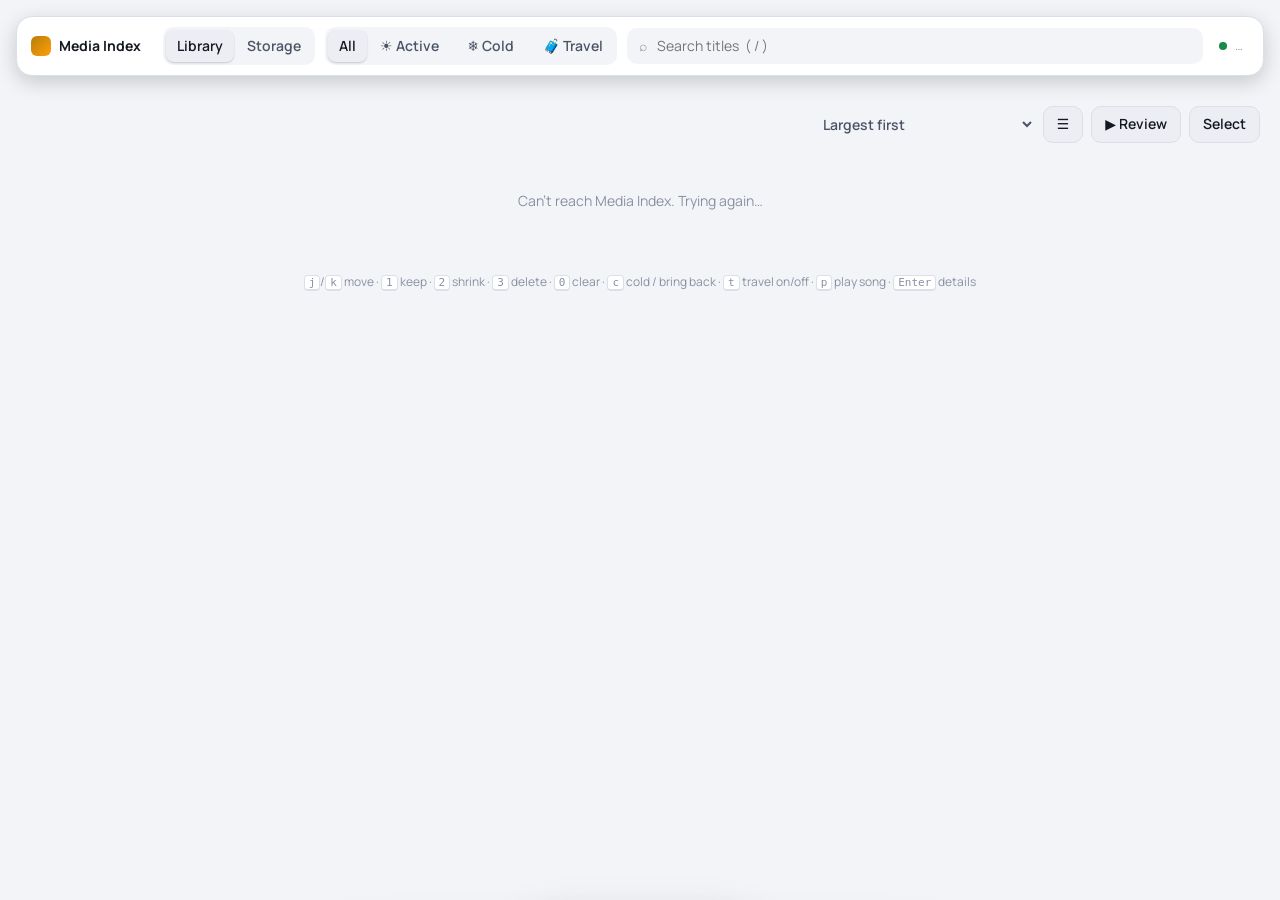
==== commit e977573a: "media-stack: Library review mode, https-safe Library tab, download cap deadlock fix - Media Index: R" ====
--- a/.config/media-stack/media-index/static/index.html
+++ b/.config/media-stack/media-index/static/index.html
@@ -244,6 +244,7 @@
 .sw select { margin-left: auto; }
 .acts { display: flex; gap: 8px; flex-wrap: wrap; align-items: center; }
 .acts .btn { padding: 9px 14px; }
+.acts.walk { justify-content: space-between; margin-bottom: 10px; } .acts.walk + .acts .btn { flex: 1 1 0; padding: 14px; font-size: 15px; }
 .opt { display: grid; grid-template-columns: auto 1fr auto; gap: 10px; align-items: center; padding: 10px; border: 1px solid var(--border); border-radius: 10px; margin-top: 8px; cursor: pointer; }
 .opt:hover, .opt:has(input:checked) { border-color: var(--accent); background: var(--surface-2); }
 .opt .t { overflow-wrap: anywhere; font-size: 13px; } .opt .m { color: var(--muted); font-size: 12px; }
@@ -291,6 +292,7 @@
         <option value="name">Name (books by author)</option>
       </select>
       <button class="btn" id="viewbtn" title="Posters or rows">☰</button>
+      <button class="btn" id="review" title="Go through these one at a time">▶ Review</button>
       <button class="btn" id="selbtn">Select</button>
     </div>
     <div id="list"><div class="empty">Loading…</div></div>
@@ -357,7 +359,7 @@
 const setTheme = (t) => { if (t === "light" || t === "dark") document.documentElement.dataset.theme = t; };
 addEventListener("message", (e) => setTheme(e.data?.theme));
 const state = { items: [], summary: null, drives: [], moves: {}, tab: "library", where: "", view: "undecided", category: null, flags: new Set(), q: "", sort: "size",
-  shown: PAGE, sel: 0, open: null, picking: false, picked: new Set(), grid: true };
+  shown: PAGE, sel: 0, open: null, review: null, picking: false, picked: new Set(), grid: true };
 // Sort and posters-or-rows are remembered per type chip ("" is Everything); books and manga start shelved by name.
 const prefs = (() => { try { return JSON.parse(localStorage.getItem("prefs")) || {}; } catch { return {}; } })();
 function usePrefs() {
@@ -407,7 +409,7 @@
 const titleOf = (it) => it.category === "downloads" ? cleanRelease(rawName(it)) : isSong(it) ? rawName(it).replace(/\.[^.]+$/, "") : rawName(it);
 // What a title is filed under: artist · album for a song, author · series for a book, source for a manga series.
 const groupOf = (it) => it.item.split("/").slice(1, -1).join(" · ");
-const posterUrl = (it) => "/api/poster?item=" + encodeURIComponent(it.item);
+const posterUrl = (it) => "api/poster?item=" + encodeURIComponent(it.item);
 // What a type is reviewed by, as short bits: a book's length and bitrate, a manga's chapters and how much is read,
 // a show's episodes without subtitles.
 const kbps = (it) => it.duration_s && !it.video_files ? Math.round(it.size * 8 / it.duration_s / 1000) : 0;
@@ -467,12 +469,21 @@
 const placeholder = (it, label) => `<span class="ph"><i>${glyph(it.item.split("/")[0])}</i><b>${esc(label)}</b></span>`;
 
 async function api(path, body) {
-  const r = await fetch(path, body === undefined ? {} : { method: "POST", headers: { "Content-Type": "application/json" }, body: JSON.stringify(body) });
+  // Relative, so the page also works under the dashboard's /library/ pass-through.
+  const r = await fetch(path.slice(1), body === undefined ? {} : { method: "POST", headers: { "Content-Type": "application/json" }, body: JSON.stringify(body) });
   return r.json();
 }
 
+// A failed request (server restarting, a dropped connection) must not leave the page empty: say so and try again.
 async function load() {
-  const [summary, items, moves, drv] = await Promise.all([api("/api/summary"), api("/api/items"), api("/api/cold-moves"), api("/api/drives")]);
+  let summary, items, moves, drv;
+  try {
+    [summary, items, moves, drv] = await Promise.all([api("/api/summary"), api("/api/items"), api("/api/cold-moves"), api("/api/drives")]);
+  } catch {
+    if (!state.items.length) $("list").innerHTML = `<div class="empty">Can't reach Media Index. Trying again…</div>`;
+    clearTimeout(load.retry); load.retry = setTimeout(load, 3000);
+    return;
+  }
   state.summary = summary; state.items = items; state.drives = drv;
   state.moves = Object.fromEntries(moves.map((m) => [m.item, m]));
   renderHeader();
@@ -697,13 +708,22 @@
   await api("/api/decision", { item: it.item, decision, note: it.note || "" });
   state.summary = await api("/api/summary");
   renderHeader(); renderList(); renderStorage();
+  if (state.review && decision) return step(1);
   if ($("sheet").open) openSheet(it);
+}
+// Review: the sheet walks a snapshot of the titles on screen; a decision moves on, so triage is one tap per title.
+function step(by) {
+  const r = state.review;
+  if (!r) return;
+  r.i = Math.max(0, r.i + by);
+  if (r.i >= r.rows.length) { $("sheet").close(); alert("That was the last one."); return; }
+  openSheet(r.rows[r.i]);
 }
 function play(it) {
   if (!isSong(it) || it.trashed_at) return;
   if (playing(it)) player.pause();
   else {
-    if (player.dataset.item !== it.item) { player.src = "/api/audio?item=" + encodeURIComponent(it.item); player.dataset.item = it.item; }
+    if (player.dataset.item !== it.item) { player.src = "api/audio?item=" + encodeURIComponent(it.item); player.dataset.item = it.item; }
     player.play();
   }
 }
@@ -806,10 +826,12 @@
       <div class="where">${where}</div>
       ${it.trashed_at || it.cold ? "" : `<input class="note" placeholder="Note (saved with your decision)" value="${esc(it.note || "")}">`}
       ${live.length ? `<div class="live"><div class="l">Where it lives</div>${live.join("")}</div>` : ""}
+      ${state.review ? `<div class="acts walk"><button class="btn ghost" data-step="-1" ${state.review.i ? "" : "disabled"}>‹ Back</button><span class="hint num">${state.review.i + 1} of ${state.review.rows.length}</span><button class="btn" data-step="1">Skip ›</button></div>` : ""}
       <div class="acts">${acts.join("")}</div>${table}
     </div></div>`;
   const inner = $("sheet-in");
   inner.querySelector("[data-close]").onclick = () => dlg.close();
+  for (const b of inner.querySelectorAll("[data-step]")) b.onclick = () => step(+b.dataset.step);
   for (const b of inner.querySelectorAll("[data-a]")) b.onclick = () => act(it, b.dataset.a, inner.querySelector("[data-drive]")?.value || "");
   for (const c of inner.querySelectorAll("[data-sw]")) c.onchange = () => {
     if (c.dataset.sw === "travel") return act(it, "travel");
@@ -819,7 +841,8 @@
   if (note) note.onchange = async () => { it.note = note.value; await api("/api/decision", { item: it.item, decision: it.decision || "keep", note: it.note }); load(); };
 }
 $("sheet").onclick = (e) => { if (e.target === $("sheet")) $("sheet").close(); };
-$("sheet").onclose = () => { state.open = null; };
+$("sheet").onclose = () => { state.open = null; state.review = null; };
+$("review").onclick = () => { const rows = visible(); if (rows.length) { state.review = { rows, i: 0 }; openSheet(rows[0]); } };
 
 // ---- storage -----------------------------------------------------------------------------------------------------
 function renderStorage() {
@@ -989,6 +1012,11 @@
 document.addEventListener("keydown", async (e) => {
   if (e.target.matches("input, select") || $("confirm").open || $("swapdlg").open) return;
   if (e.key === "/") { e.preventDefault(); $("q").focus(); return; }
+  if (state.review) {
+    const cur = state.open, go = { ArrowRight: () => step(1), ArrowLeft: () => step(-1), 1: () => decide(cur, "keep"), 2: () => decide(cur, "shrink"), 3: () => decide(cur, "delete") }[e.key];
+    if (go) { e.preventDefault(); go(); }
+    return;
+  }
   if ($("sheet").open || state.tab !== "library") return;
   const rows = visible().slice(0, state.shown), cur = rows[state.sel];
   const keys = { j: () => select(Math.min(state.sel + 1, rows.length - 1)), k: () => select(Math.max(state.sel - 1, 0)),
